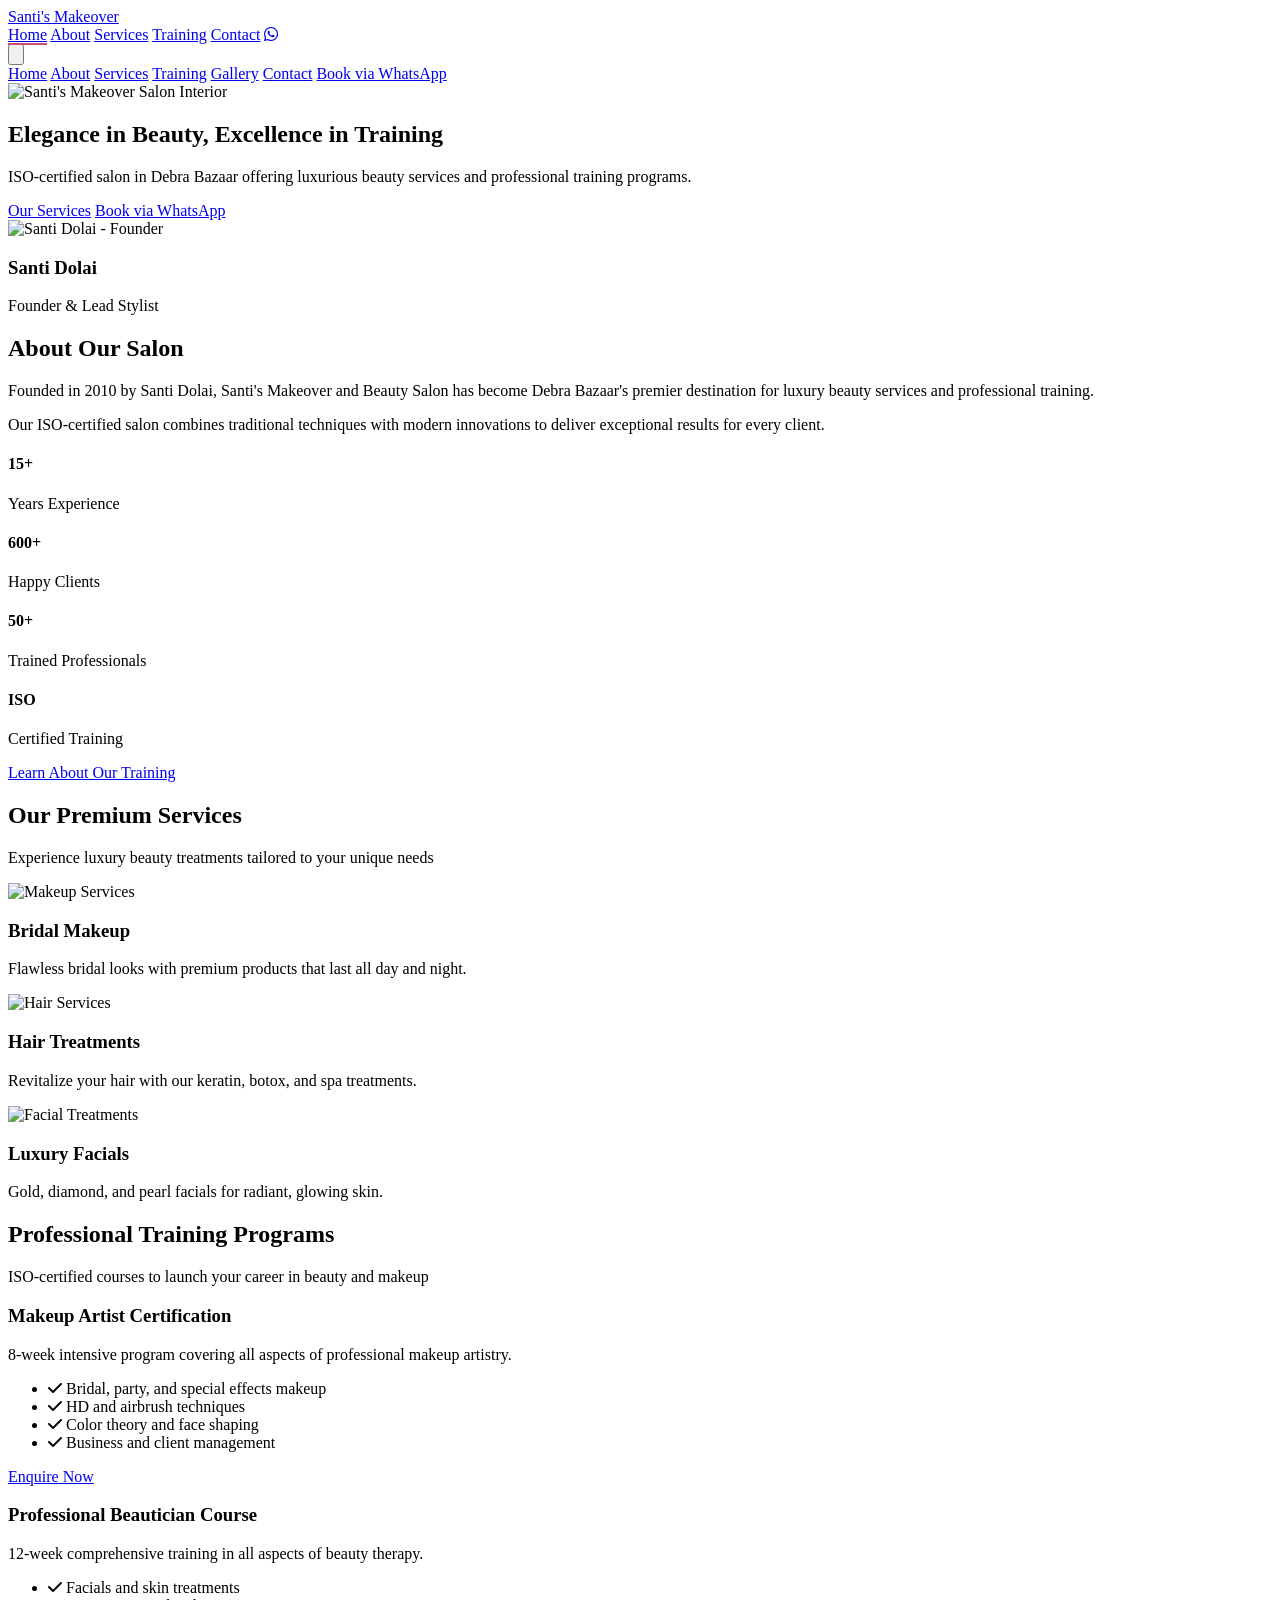
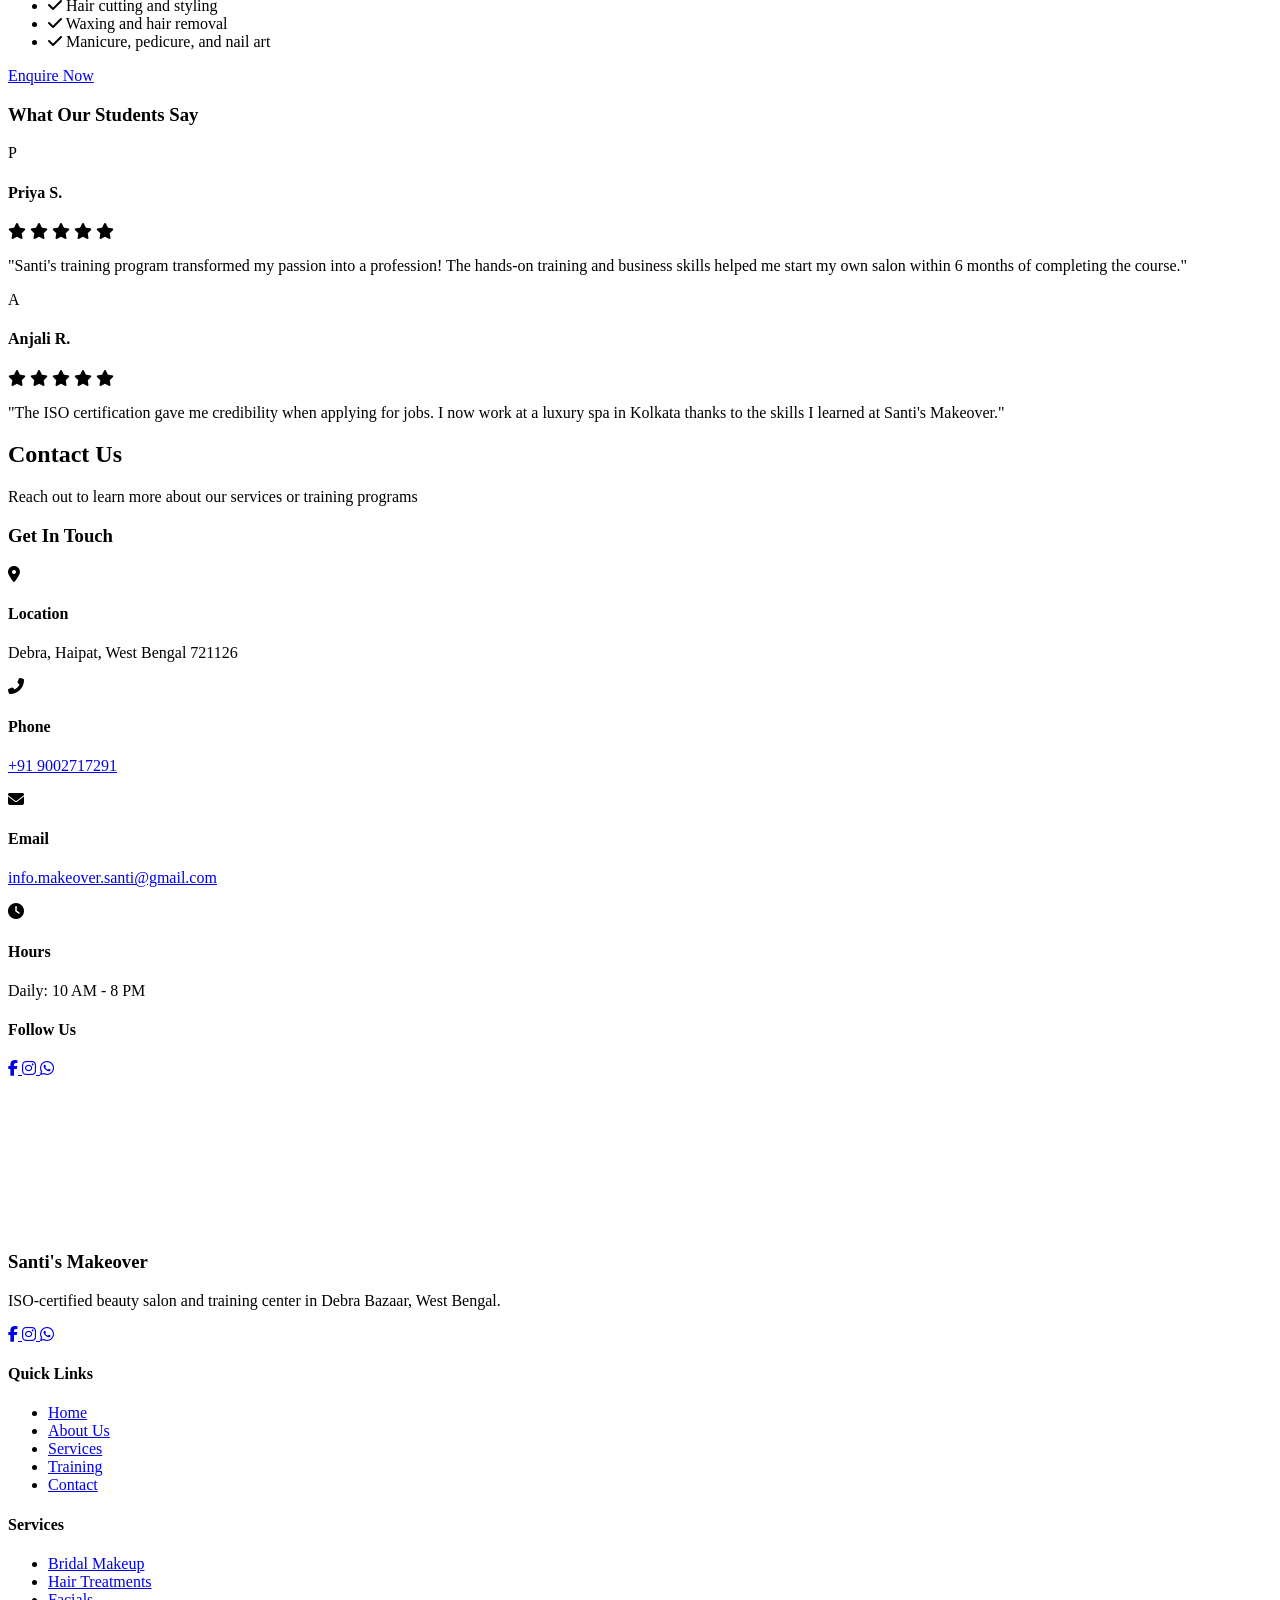
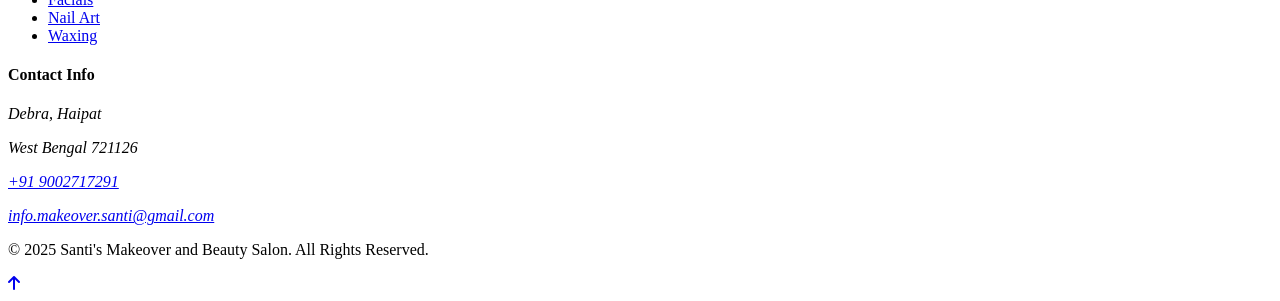
==== index.html @ e6347acd "Update index.html" ====
<!DOCTYPE html>
<html lang="en">

<head>
    <meta charset="UTF-8">
    <meta name="viewport" content="width=device-width, initial-scale=1.0">
    <meta name="description"
        content="Premium ISO-certified beauty salon in Debra Bazaar offering luxury services and professional makeup/beautician training.">
    <meta name="keywords" content="beauty salon Debra Bazaar, professional makeup training West Bengal, ISO certified beauty courses, bridal makeup artist Debra, luxury facial treatments, beautician training near me, hair spa Debra Bazaar">
    <title>Santi's Makeover and Beauty Salon | Debra Bazaar</title>

    <!-- Preload critical resources -->
    <link rel="preload" href="https://cdn.tailwindcss.com" as="script">
    <link rel="preload"
        href="https://fonts.googleapis.com/css2?family=Playfair+Display:wght@400;700&family=Poppins:wght@300;400;600&display=swap"
        as="style">
    <link rel="icon" type="image/x-icon" href="favicon.ico">
    <!-- Tailwind CSS -->
    <script src="https://cdn.tailwindcss.com"></script>
    <script>
        tailwind.config = {
            theme: {
                extend: {
                    colors: {
                        primary: '#D14D72',
                        secondary: '#FFABAB',
                        accent: '#FCC8D1',
                        dark: '#2B2730',
                        light: '#FEF2F4',
                    },
                    fontFamily: {
                        heading: ['Playfair Display', 'serif'],
                        body: ['Poppins', 'sans-serif'],
                    },
                    animation: {
                        'fade-in': 'fadeIn 0.8s ease-in',
                        'slide-up': 'slideUp 0.6s ease-out',
                    },
                    keyframes: {
                        fadeIn: {
                            '0%': { opacity: '0' },
                            '100%': { opacity: '1' },
                        },
                        slideUp: {
                            '0%': { transform: 'translateY(20px)', opacity: '0' },
                            '100%': { transform: 'translateY(0)', opacity: '1' },
                        }
                    }
                }
            }
        }
    </script>

    <!-- Font Awesome -->
    <link rel="stylesheet" href="https://cdnjs.cloudflare.com/ajax/libs/font-awesome/6.4.0/css/all.min.css">

    <!-- Google Fonts -->
    <link
        href="https://fonts.googleapis.com/css2?family=Playfair+Display:wght@400;700&family=Poppins:wght@300;400;600&display=swap"
        rel="stylesheet">

    <style>
        /* Custom styles */
        .nav-link {
            position: relative;
        }

        .nav-link::after {
            content: '';
            position: absolute;
            width: 0;
            height: 2px;
            bottom: -2px;
            left: 0;
            background-color: #D14D72;
            transition: width 0.3s ease;
        }

        .nav-link:hover::after,
        .nav-link.active::after {
            width: 100%;
        }

        .service-card:hover {
            transform: translateY(-8px);
            box-shadow: 0 10px 25px -5px rgba(0, 0, 0, 0.1);
        }

        .hero-overlay {
            background: linear-gradient(to right, rgba(0, 0, 0, 0.7), rgba(0, 0, 0, 0.3));
        }

        .section-divider {
            height: 80px;
            background: linear-gradient(to bottom right, #FEF2F4 49.9%, transparent 50%);
        }

        @media (max-width: 768px) {
            .mobile-menu {
                max-height: 0;
                overflow: hidden;
                transition: max-height 0.5s ease-out;
            }

            .mobile-menu.open {
                max-height: 500px;
            }
        }
    </style>
</head>

<body class="font-body text-dark bg-light">
    <!-- Header/Navigation -->
    <header class="fixed w-full z-50 bg-white shadow-md">
        <div class="container mx-auto px-4 py-3">
            <div class="flex justify-between items-center">
                <a href="#" class="text-2xl md:text-3xl font-heading font-bold text-primary">Santi's Makeover</a>

                <!-- Desktop Navigation -->
                <nav class="hidden md:flex items-center space-x-8">
                    <a href="#home"
                        class="nav-link text-dark hover:text-primary transition-colors duration-300 active">Home</a>
                    <a href="#about"
                        class="nav-link text-dark hover:text-primary transition-colors duration-300">About</a>
                    <a href="#services"
                        class="nav-link text-dark hover:text-primary transition-colors duration-300">Services</a>
                    <a href="#training"
                        class="nav-link text-dark hover:text-primary transition-colors duration-300">Training</a>
                    <a href="#contact"
                        class="nav-link text-dark hover:text-primary transition-colors duration-300">Contact</a>
                    <a href="https://wa.me/919002717291"
                        class="text-primary hover:text-secondary transition-colors duration-300">
                        <i class="fab fa-whatsapp text-xl"></i>
                    </a>
                </nav>

                <!-- Mobile Menu Button -->
                <button id="menu-toggle" class="md:hidden focus:outline-none">
                    <svg class="w-6 h-6 text-primary" fill="none" stroke="currentColor" viewBox="0 0 24 24">
                        <path stroke-linecap="round" stroke-linejoin="round" stroke-width="2"
                            d="M4 6h16M4 12h16M4 18h16"></path>
                    </svg>
                </button>
            </div>

            <!-- Mobile Navigation -->
            <div id="mobile-menu" class="mobile-menu md:hidden">
                <div class="pt-4 pb-2 space-y-3">
                    <a href="#home"
                        class="block py-2 text-dark hover:text-primary transition-colors duration-300">Home</a>
                    <a href="#about"
                        class="block py-2 text-dark hover:text-primary transition-colors duration-300">About</a>
                    <a href="#services"
                        class="block py-2 text-dark hover:text-primary transition-colors duration-300">Services</a>
                    <a href="#training"
                        class="block py-2 text-dark hover:text-primary transition-colors duration-300">Training</a>
                    <a href="#gallery"
                        class="block py-2 text-dark hover:text-primary transition-colors duration-300">Gallery</a>
                    <a href="#contact"
                        class="block py-2 text-dark hover:text-primary transition-colors duration-300">Contact</a>
                    <a href="https://wa.me/919002717291"
                        class="block py-2 text-dark hover:text-primary transition-colors duration-300">Book via
                        WhatsApp</a>
                </div>
            </div>
        </div>
    </header>

    <!-- Hero Section -->
    <section id="home" class="relative h-[90vh] max-h-[800px] flex items-center justify-center overflow-hidden">
        <div class="absolute inset-0 hero-overlay z-10"></div>
        <img src="banner1.webp" alt="Santi's Makeover Salon Interior"
            class="absolute inset-0 w-full h-full object-cover object-center" loading="eager">

        <div class="container mx-auto px-6 relative z-20 text-center animate-fade-in">
            <h1 class="text-4xl md:text-5xl lg:text-6xl font-heading font-bold text-white mb-6">Elegance in Beauty,
                Excellence in Training</h1>
            <p class="text-xl md:text-2xl text-white mb-8 max-w-3xl mx-auto">ISO-certified salon in Debra Bazaar
                offering luxurious beauty services and professional training programs.</p>
            <div class="flex flex-wrap justify-center gap-4">
                <a href="#services"
                    class="bg-primary hover:bg-opacity-90 text-white px-8 py-3 rounded-full font-medium transition-all duration-300 transform hover:scale-105">Our
                    Services</a>
                <a href="https://wa.me/+919002717291?text=Hello! I'd like to book an appointment at Santi's Makeover."
                    class="bg-white hover:bg-gray-100 text-primary px-8 py-3 rounded-full font-medium transition-all duration-300 transform hover:scale-105">Book
                    via WhatsApp</a>
            </div>
        </div>
    </section>

    <!-- About Section -->
    <section id="about" class="py-20 bg-white">
        <div class="container mx-auto px-4">
            <div class="flex flex-col lg:flex-row items-center gap-12">
                <div class="lg:w-1/2 animate-slide-up">
                    <div class="relative rounded-xl overflow-hidden shadow-lg">
                        <img src="https://images.unsplash.com/photo-1595476108010-b4d1f102b1b1?ixlib=rb-4.0.3&ixid=M3wxMjA3fDB8MHxwaG90by1wYWdlfHx8fGVufDB8fHx8fA%3D%3D&auto=format&fit=crop&w=1680&q=80"
                            alt="Santi Dolai - Founder" class="w-full h-auto object-cover" loading="lazy">
                        <div class="absolute bottom-0 left-0 right-0 bg-gradient-to-t from-black to-transparent p-6">
                            <h3 class="text-white font-heading text-xl">Santi Dolai</h3>
                            <p class="text-accent">Founder & Lead Stylist</p>
                        </div>
                    </div>
                </div>

                <div class="lg:w-1/2 animate-slide-up">
                    <h2 class="text-3xl md:text-4xl font-heading text-primary mb-6">About Our Salon</h2>
                    <p class="mb-4 text-lg">Founded in 2010 by Santi Dolai, Santi's Makeover and Beauty Salon has become
                        Debra Bazaar's premier destination for luxury beauty services and professional training.</p>
                    <p class="mb-6 text-lg">Our ISO-certified salon combines traditional techniques with modern
                        innovations to deliver exceptional results for every client.</p>

                    <div class="grid grid-cols-2 gap-4 mb-8">
                        <div class="bg-light p-4 rounded-lg border border-accent">
                            <h4 class="font-heading text-primary mb-2">15+</h4>
                            <p class="text-sm">Years Experience</p>
                        </div>
                        <div class="bg-light p-4 rounded-lg border border-accent">
                            <h4 class="font-heading text-primary mb-2">600+</h4>
                            <p class="text-sm">Happy Clients</p>
                        </div>
                        <div class="bg-light p-4 rounded-lg border border-accent">
                            <h4 class="font-heading text-primary mb-2">50+</h4>
                            <p class="text-sm">Trained Professionals</p>
                        </div>
                        <div class="bg-light p-4 rounded-lg border border-accent">
                            <h4 class="font-heading text-primary mb-2">ISO</h4>
                            <p class="text-sm">Certified Training</p>
                        </div>
                    </div>

                    <a href="#training"
                        class="inline-block bg-primary hover:bg-opacity-90 text-white px-6 py-2 rounded-full font-medium transition-all duration-300">Learn
                        About Our Training</a>
                </div>
            </div>
        </div>
    </section>

    <!-- Services Section -->
    <section id="services" class="py-20 bg-light">
        <div class="container mx-auto px-4">
            <div class="text-center mb-16">
                <h2 class="text-3xl md:text-4xl font-heading text-primary mb-4">Our Premium Services</h2>
                <p class="max-w-2xl mx-auto text-dark">Experience luxury beauty treatments tailored to your unique needs
                </p>
            </div>

            <div class="grid grid-cols-1 md:grid-cols-2 lg:grid-cols-3 gap-8">
                <!-- Service Card 1 -->
                <div class="service-card bg-white rounded-xl shadow-md overflow-hidden transition-all duration-300">
                    <div class="h-48 overflow-hidden">
                        <img src="https://png.pngtree.com/background/20250108/original/pngtree-traditional-indian-pakistani-bridal-with-heavy-makeup-and-jewelry-picture-image_15493847.jpg"
                            alt="Makeup Services"
                            class="w-full h-full object-cover transition-transform duration-500 hover:scale-110"
                            loading="lazy">
                    </div>
                    <div class="p-6">
                        <h3 class="text-xl font-heading text-primary mb-3">Bridal Makeup</h3>
                        <p class="mb-4 text-dark">Flawless bridal looks with premium products that last all day and
                            night.</p>
                    </div>
                </div>

                <!-- Service Card 2 -->
                <div class="service-card bg-white rounded-xl shadow-md overflow-hidden transition-all duration-300">
                    <div class="h-48 overflow-hidden">
                        <img src="https://images.unsplash.com/photo-1634449571010-02389ed0f9b0?q=80&w=1470&auto=format&fit=crop&ixlib=rb-4.1.0&ixid=M3wxMjA3fDB8MHxwaG90by1wYWdlfHx8fGVufDB8fHx8fA%3D%3D"
                            alt="Hair Services"
                            class="w-full h-full object-cover transition-transform duration-500 hover:scale-110"
                            loading="lazy">
                    </div>
                    <div class="p-6">
                        <h3 class="text-xl font-heading text-primary mb-3">Hair Treatments</h3>
                        <p class="mb-4 text-dark">Revitalize your hair with our keratin, botox, and spa treatments.</p>
                    </div>
                </div>

                <!-- Service Card 3 -->
                <div class="service-card bg-white rounded-xl shadow-md overflow-hidden transition-all duration-300">
                    <div class="h-48 overflow-hidden">
                        <img src="https://images.unsplash.com/photo-1616394584738-fc6e612e71b9?q=80&w=1470&auto=format&fit=crop&ixlib=rb-4.1.0&ixid=M3wxMjA3fDB8MHxwaG90by1wYWdlfHx8fGVufDB8fHx8fA%3D%3D"
                            alt="Facial Treatments"
                            class="w-full h-full object-cover transition-transform duration-500 hover:scale-110"
                            loading="lazy">
                    </div>
                    <div class="p-6">
                        <h3 class="text-xl font-heading text-primary mb-3">Luxury Facials</h3>
                        <p class="mb-4 text-dark">Gold, diamond, and pearl facials for radiant, glowing skin.</p>
                    </div>
                </div>
            </div>
        </div>
    </section>

    <!-- Training Programs Section -->
    <section id="training" class="py-20 bg-white">
        <div class="container mx-auto px-4">
            <div class="text-center mb-16">
                <h2 class="text-3xl md:text-4xl font-heading text-primary mb-4">Professional Training Programs</h2>
                <p class="max-w-2xl mx-auto text-dark">ISO-certified courses to launch your career in beauty and makeup
                </p>
            </div>

            <div class="grid grid-cols-1 lg:grid-cols-2 gap-8 mb-16">
                <!-- Training Program 1 -->
                <div class="bg-light rounded-xl p-8 shadow-md border-l-4 border-primary">
                    <h3 class="text-2xl font-heading text-primary mb-4">Makeup Artist Certification</h3>
                    <p class="mb-4">8-week intensive program covering all aspects of professional makeup artistry.</p>
                    <ul class="mb-6 space-y-2">
                        <li class="flex items-start">
                            <i class="fas fa-check text-secondary mr-2 mt-1"></i>
                            <span>Bridal, party, and special effects makeup</span>
                        </li>
                        <li class="flex items-start">
                            <i class="fas fa-check text-secondary mr-2 mt-1"></i>
                            <span>HD and airbrush techniques</span>
                        </li>
                        <li class="flex items-start">
                            <i class="fas fa-check text-secondary mr-2 mt-1"></i>
                            <span>Color theory and face shaping</span>
                        </li>
                        <li class="flex items-start">
                            <i class="fas fa-check text-secondary mr-2 mt-1"></i>
                            <span>Business and client management</span>
                        </li>
                    </ul>
                    <div class="flex flex-wrap justify-between items-center">
                        <span class="font-medium text-lg text-primary"></span>
                        <a href="https://wa.me/+919002717291?text=Hello! I'm interested in the Makeup Artist Certification."
                            class="bg-primary hover:bg-opacity-90 text-white px-6 py-2 rounded-full font-medium transition-all duration-300">Enquire
                            Now</a>
                    </div>
                </div>

                <!-- Training Program 2 -->
                <div class="bg-light rounded-xl p-8 shadow-md border-l-4 border-primary">
                    <h3 class="text-2xl font-heading text-primary mb-4">Professional Beautician Course</h3>
                    <p class="mb-4">12-week comprehensive training in all aspects of beauty therapy.</p>
                    <ul class="mb-6 space-y-2">
                        <li class="flex items-start">
                            <i class="fas fa-check text-secondary mr-2 mt-1"></i>
                            <span>Facials and skin treatments</span>
                        </li>
                        <li class="flex items-start">
                            <i class="fas fa-check text-secondary mr-2 mt-1"></i>
                            <span>Hair cutting and styling</span>
                        </li>
                        <li class="flex items-start">
                            <i class="fas fa-check text-secondary mr-2 mt-1"></i>
                            <span>Waxing and hair removal</span>
                        </li>
                        <li class="flex items-start">
                            <i class="fas fa-check text-secondary mr-2 mt-1"></i>
                            <span>Manicure, pedicure, and nail art</span>
                        </li>
                    </ul>
                    <div class="flex flex-wrap justify-between items-center">
                        <span class="font-medium text-lg text-primary"></span>
                        <a href="https://wa.me/+919002717291?text=Hello! I'm interested in the Professional Beautician Course."
                            class="bg-primary hover:bg-opacity-90 text-white px-6 py-2 rounded-full font-medium transition-all duration-300">Enquire
                            Now</a>
                    </div>
                </div>
            </div>

            <!-- Testimonials -->
            <div class="bg-primary bg-opacity-10 rounded-xl p-8">
                <h3 class="text-2xl font-heading text-primary text-center mb-8">What Our Students Say</h3>
                <div class="grid grid-cols-1 md:grid-cols-2 gap-8">
                    <div class="bg-white p-6 rounded-lg shadow-md">
                        <div class="flex items-center mb-4">
                            <div
                                class="w-12 h-12 rounded-full bg-secondary flex items-center justify-center text-primary font-bold mr-4">
                                P</div>
                            <div>
                                <h4 class="font-heading">Priya S.</h4>
                                <div class="flex text-secondary">
                                    <i class="fas fa-star"></i>
                                    <i class="fas fa-star"></i>
                                    <i class="fas fa-star"></i>
                                    <i class="fas fa-star"></i>
                                    <i class="fas fa-star"></i>
                                </div>
                            </div>
                        </div>
                        <p>"Santi's training program transformed my passion into a profession! The hands-on training and
                            business skills helped me start my own salon within 6 months of completing the course."</p>
                    </div>

                    <div class="bg-white p-6 rounded-lg shadow-md">
                        <div class="flex items-center mb-4">
                            <div
                                class="w-12 h-12 rounded-full bg-secondary flex items-center justify-center text-primary font-bold mr-4">
                                A</div>
                            <div>
                                <h4 class="font-heading">Anjali R.</h4>
                                <div class="flex text-secondary">
                                    <i class="fas fa-star"></i>
                                    <i class="fas fa-star"></i>
                                    <i class="fas fa-star"></i>
                                    <i class="fas fa-star"></i>
                                    <i class="fas fa-star"></i>
                                </div>
                            </div>
                        </div>
                        <p>"The ISO certification gave me credibility when applying for jobs. I now work at a luxury spa
                            in Kolkata thanks to the skills I learned at Santi's Makeover."</p>
                    </div>
                </div>
            </div>
        </div>
    </section>

    <!-- Contact Section -->
    <section id="contact" class="py-20 bg-white">
        <div class="container mx-auto px-4">
            <div class="text-center mb-12">
                <h2 class="text-3xl md:text-4xl font-heading text-primary mb-4">Contact Us</h2>
                <p class="max-w-xl mx-auto text-dark text-lg">Reach out to learn more about our services or training
                    programs</p>
            </div>

            <div class="max-w-2xl mx-auto bg-light rounded-xl shadow-md p-8">
                <div class="flex flex-col items-center space-y-8">
                    <!-- Contact Information -->
                    <div class="w-full">
                        <h3 class="text-2xl font-heading text-primary mb-6 text-center">Get In Touch</h3>
                        <div class="space-y-6">
                            <div class="flex items-center justify-start">
                                <div class="bg-primary bg-opacity-10 p-3 rounded-full mr-4">
                                    <i class="fas fa-map-marker-alt text-primary"></i>
                                </div>
                                <div>
                                    <h4 class="font-medium text-dark mb-1">Location</h4>
                                    <p class="text-dark">Debra, Haipat, West Bengal 721126</p>
                                </div>
                            </div>

                            <div class="flex items-center justify-start">
                                <div class="bg-primary bg-opacity-10 p-3 rounded-full mr-4">
                                    <i class="fas fa-phone-alt text-primary"></i>
                                </div>
                                <div>
                                    <h4 class="font-medium text-dark mb-1">Phone</h4>
                                    <p class="text-dark">
                                        <a href="tel:+919002717291"
                                            class="hover:text-primary transition-colors duration-300">+91 9002717291</a>
                                    </p>
                                </div>
                            </div>

                            <div class="flex items-center justify-start">
                                <div class="bg-primary bg-opacity-10 p-3 rounded-full mr-4">
                                    <i class="fas fa-envelope text-primary"></i>
                                </div>
                                <div>
                                    <h4 class="font-medium text-dark mb-1">Email</h4>
                                    <p class="text-dark">
                                        <a href="mailto:info.makeover.santi@gmail.com"
                                            class="hover:text-primary transition-colors duration-300">info.makeover.santi@gmail.com</a>
                                    </p>
                                </div>
                            </div>

                            <div class="flex items-center justify-start">
                                <div class="bg-primary bg-opacity-10 p-3 rounded-full mr-4">
                                    <i class="fas fa-clock text-primary"></i>
                                </div>
                                <div>
                                    <h4 class="font-medium text-dark mb-1">Hours</h4>
                                    <p class="text-dark">Daily: 10 AM - 8 PM</p>
                                </div>
                            </div>
                        </div>
                    </div>

                    <!-- Social Media Links -->
                    <div class="w-full text-center">
                        <h4 class="font-heading text-primary mb-4">Follow Us</h4>
                        <div class="flex justify-center space-x-4">
                            <a href="#"
                                class="bg-primary bg-opacity-10 hover:bg-opacity-20 text-primary w-10 h-10 rounded-full flex items-center justify-center transition-all duration-300">
                                <i class="fab fa-facebook-f"></i>
                            </a>
                            <a href="#"
                                class="bg-primary bg-opacity-10 hover:bg-opacity-20 text-primary w-10 h-10 rounded-full flex items-center justify-center transition-all duration-300">
                                <i class="fab fa-instagram"></i>
                            </a>
                            <a href="https://wa.me/+919002717291?text=Hello! I'd like to book an appointment at Santi's Makeover."
                                class="bg-primary bg-opacity-10 hover:bg-opacity-20 text-primary w-10 h-10 rounded-full flex items-center justify-center transition-all duration-300">
                                <i class="fab fa-whatsapp"></i>
                            </a>
                        </div>
                    </div>
                </div>
            </div>
        </div>
    </section>

    <!-- Map Section -->
    <div class="h-96 w-full">
        <iframe
            src="https://www.google.com/maps/embed?pb=!1m18!1m12!1m3!1d3685.752731124223!2d87.55881481504237!3d22.395749185273!2m3!1f0!2f0!3f0!3m2!1i1024!2i768!4f13.1!3m3!1m2!1s0x3a02b38261a94f09%3A0x59098e2a535e5134!2sSanti%27s+Makeover+and+Beauty+Salon!5e0!3m2!1sen!2sin!4v1698765432100"
            width="100%" height="100%" style="border:0;" allowfullscreen="" loading="lazy"
            referrerpolicy="no-referrer-when-downgrade" title="Santi's Makeover and Beauty Salon Location"></iframe>
    </div>

    <!-- Footer -->
    <footer class="bg-dark text-white py-12">
        <div class="container mx-auto px-4">
            <div class="grid grid-cols-1 md:grid-cols-4 gap-8 mb-8">
                <div>
                    <h3 class="text-xl font-heading text-primary mb-4">Santi's Makeover</h3>
                    <p class="mb-4">ISO-certified beauty salon and training center in Debra Bazaar, West Bengal.</p>
                    <div class="flex space-x-4">
                        <a href="#" class="text-white hover:text-secondary transition-colors duration-300">
                            <i class="fab fa-facebook-f"></i>
                        </a>
                        <a href="#" class="text-white hover:text-secondary transition-colors duration-300">
                            <i class="fab fa-instagram"></i>
                        </a>
                        <a href="https://wa.me/+919002717291?text=Hello! I'd like to book an appointment at Santi's Makeover."
                            class="text-white hover:text-secondary transition-colors duration-300">
                            <i class="fab fa-whatsapp"></i>
                        </a>
                    </div>
                </div>

                <div>
                    <h4 class="font-heading text-primary mb-4">Quick Links</h4>
                    <ul class="space-y-2">
                        <li><a href="#home" class="hover:text-secondary transition-colors duration-300">Home</a></li>
                        <li><a href="#about" class="hover:text-secondary transition-colors duration-300">About Us</a>
                        </li>
                        <li><a href="#services" class="hover:text-secondary transition-colors duration-300">Services</a>
                        </li>
                        <li><a href="#training" class="hover:text-secondary transition-colors duration-300">Training</a>
                        </li>
                        <li><a href="#contact" class="hover:text-secondary transition-colors duration-300">Contact</a>
                        </li>
                    </ul>
                </div>

                <div>
                    <h4 class="font-heading text-primary mb-4">Services</h4>
                    <ul class="space-y-2">
                        <li><a href="#" class="hover:text-secondary transition-colors duration-300">Bridal Makeup</a>
                        </li>
                        <li><a href="#" class="hover:text-secondary transition-colors duration-300">Hair Treatments</a>
                        </li>
                        <li><a href="#" class="hover:text-secondary transition-colors duration-300">Facials</a></li>
                        <li><a href="#" class="hover:text-secondary transition-colors duration-300">Nail Art</a></li>
                        <li><a href="#" class="hover:text-secondary transition-colors duration-300">Waxing</a></li>
                    </ul>
                </div>

                <div>
                    <h4 class="font-heading text-primary mb-4">Contact Info</h4>
                    <address class="not-italic">
                        <p class="mb-2">Debra, Haipat</p>
                        <p class="mb-2">West Bengal 721126</p>
                        <p class="mb-2">
                            <a href="tel:+919002717291" class="hover:text-secondary transition-colors duration-300">+91
                                9002717291</a>
                        </p>
                        <p>
                            <a href="mailto:info.makeover.santi@gmail.com"
                                class="hover:text-secondary transition-colors duration-300">info.makeover.santi@gmail.com</a>
                        </p>
                    </address>
                </div>
            </div>

            <div class="pt-8 border-t border-gray-700 text-center">
                <p>&copy; 2025 Santi's Makeover and Beauty Salon. All Rights Reserved.</p>
            </div>
        </div>
    </footer>

    <!-- Back to Top Button -->
    <a href="#home" id="back-to-top"
        class="fixed bottom-8 right-8 bg-primary text-white w-12 h-12 rounded-full flex items-center justify-center shadow-lg transition-all duration-300 opacity-0 invisible hover:bg-opacity-90">
        <i class="fas fa-arrow-up"></i>
    </a>

    <!-- Scripts -->
    <script>
        // Mobile Menu Toggle
        document.getElementById('menu-toggle').addEventListener('click', function () {
            document.getElementById('mobile-menu').classList.toggle('open');
        });

        // Back to Top Button
        window.addEventListener('scroll', function () {
            var backToTop = document.getElementById('back-to-top');
            if (window.pageYOffset > 300) {
                backToTop.classList.remove('opacity-0', 'invisible');
                backToTop.classList.add('opacity-100', 'visible');
            } else {
                backToTop.classList.remove('opacity-100', 'visible');
                backToTop.classList.add('opacity-0', 'invisible');
            }
        });

        // Smooth scrolling for anchor links
        document.querySelectorAll('a[href^="#"]').forEach(anchor => {
            anchor.addEventListener('click', function (e) {
                e.preventDefault();

                const targetId = this.getAttribute('href');
                if (targetId === '#') return;

                const targetElement = document.querySelector(targetId);
                if (targetElement) {
                    window.scrollTo({
                        top: targetElement.offsetTop - 80,
                        behavior: 'smooth'
                    });

                    // Close mobile menu if open
                    if (document.getElementById('mobile-menu').classList.contains('open')) {
                        document.getElementById('mobile-menu').classList.remove('open');
                    }
                }
            });
        });

        // Active nav link on scroll
        window.addEventListener('scroll', function () {
            const sections = document.querySelectorAll('section');
            const navLinks = document.querySelectorAll('nav a');

            let current = '';
            sections.forEach(section => {
                const sectionTop = section.offsetTop;
                const sectionHeight = section.clientHeight;
                if (pageYOffset >= sectionTop - 200) {
                    current = section.getAttribute('id');
                }
            });

            navLinks.forEach(link => {
                link.classList.remove('active');
                if (link.getAttribute('href') === `#${current}`) {
                    link.classList.add('active');
                }
            });
        });
    </script>
</body>

</html>
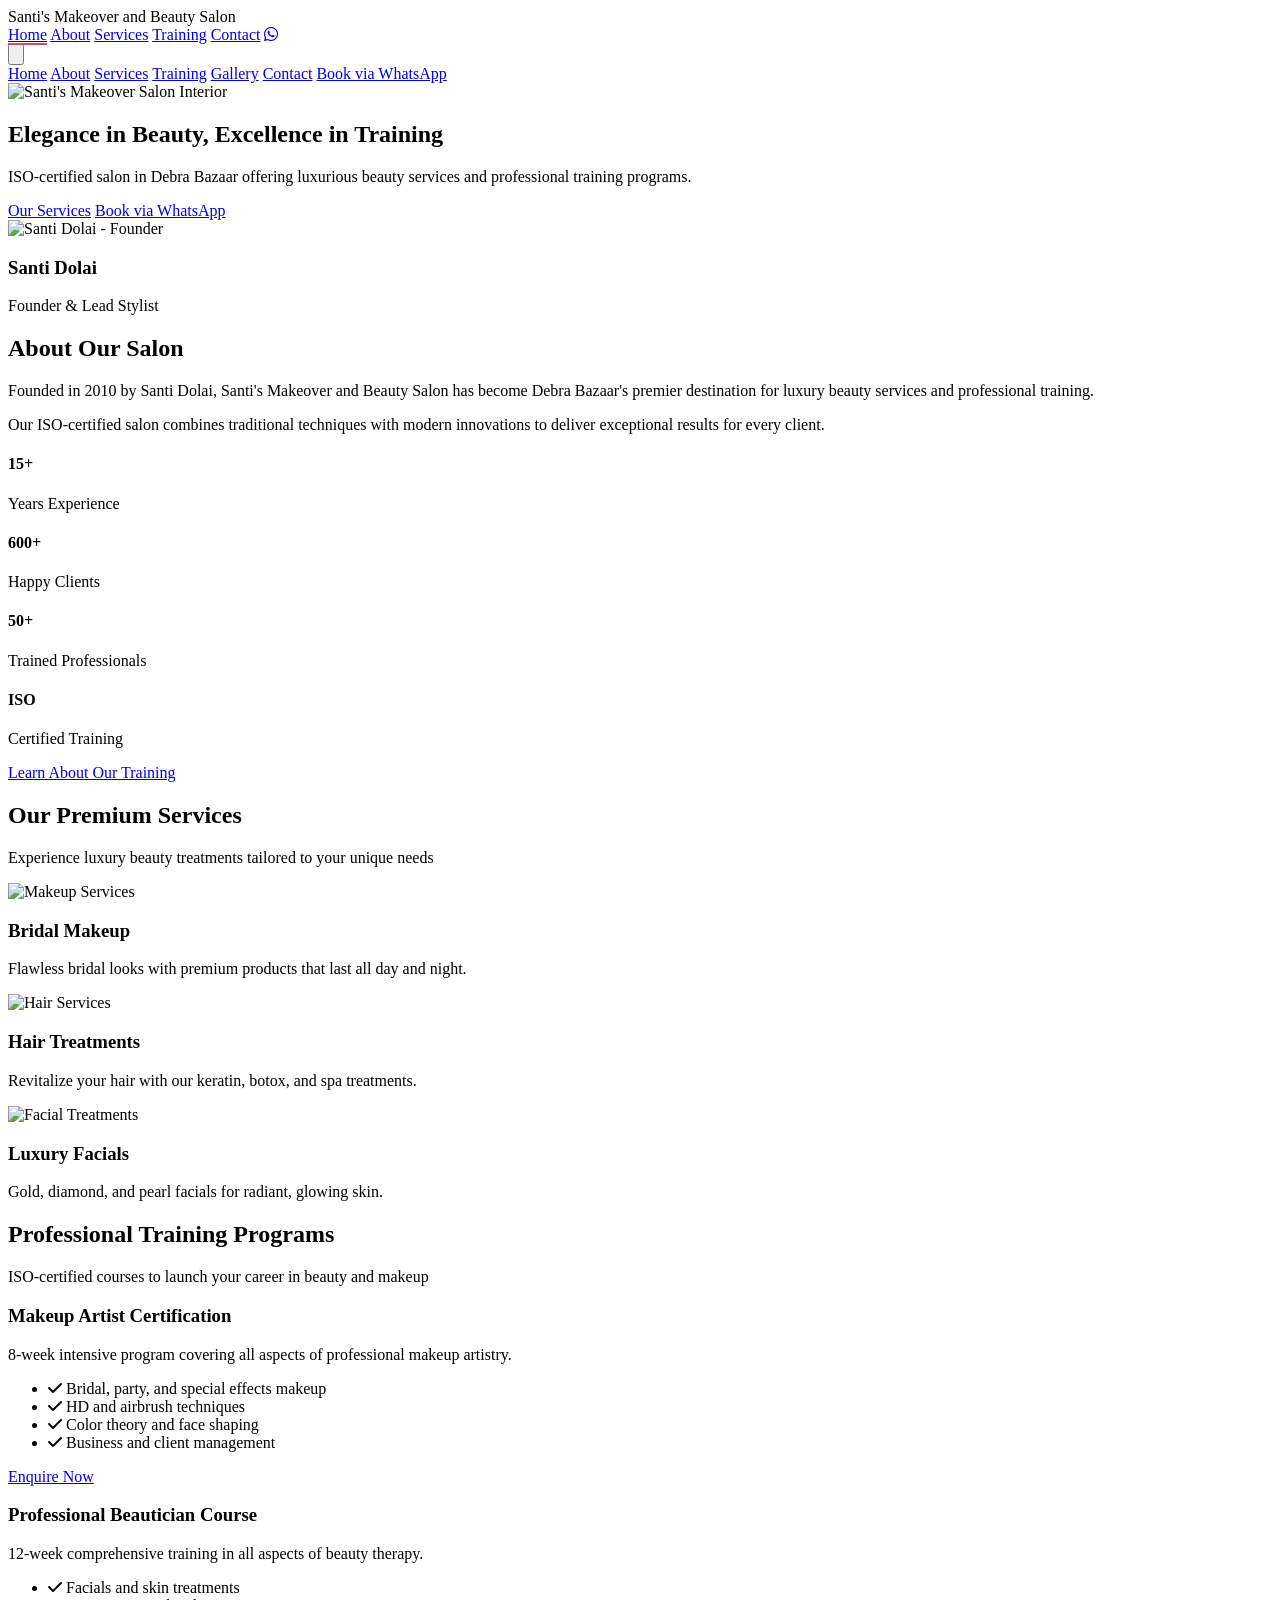
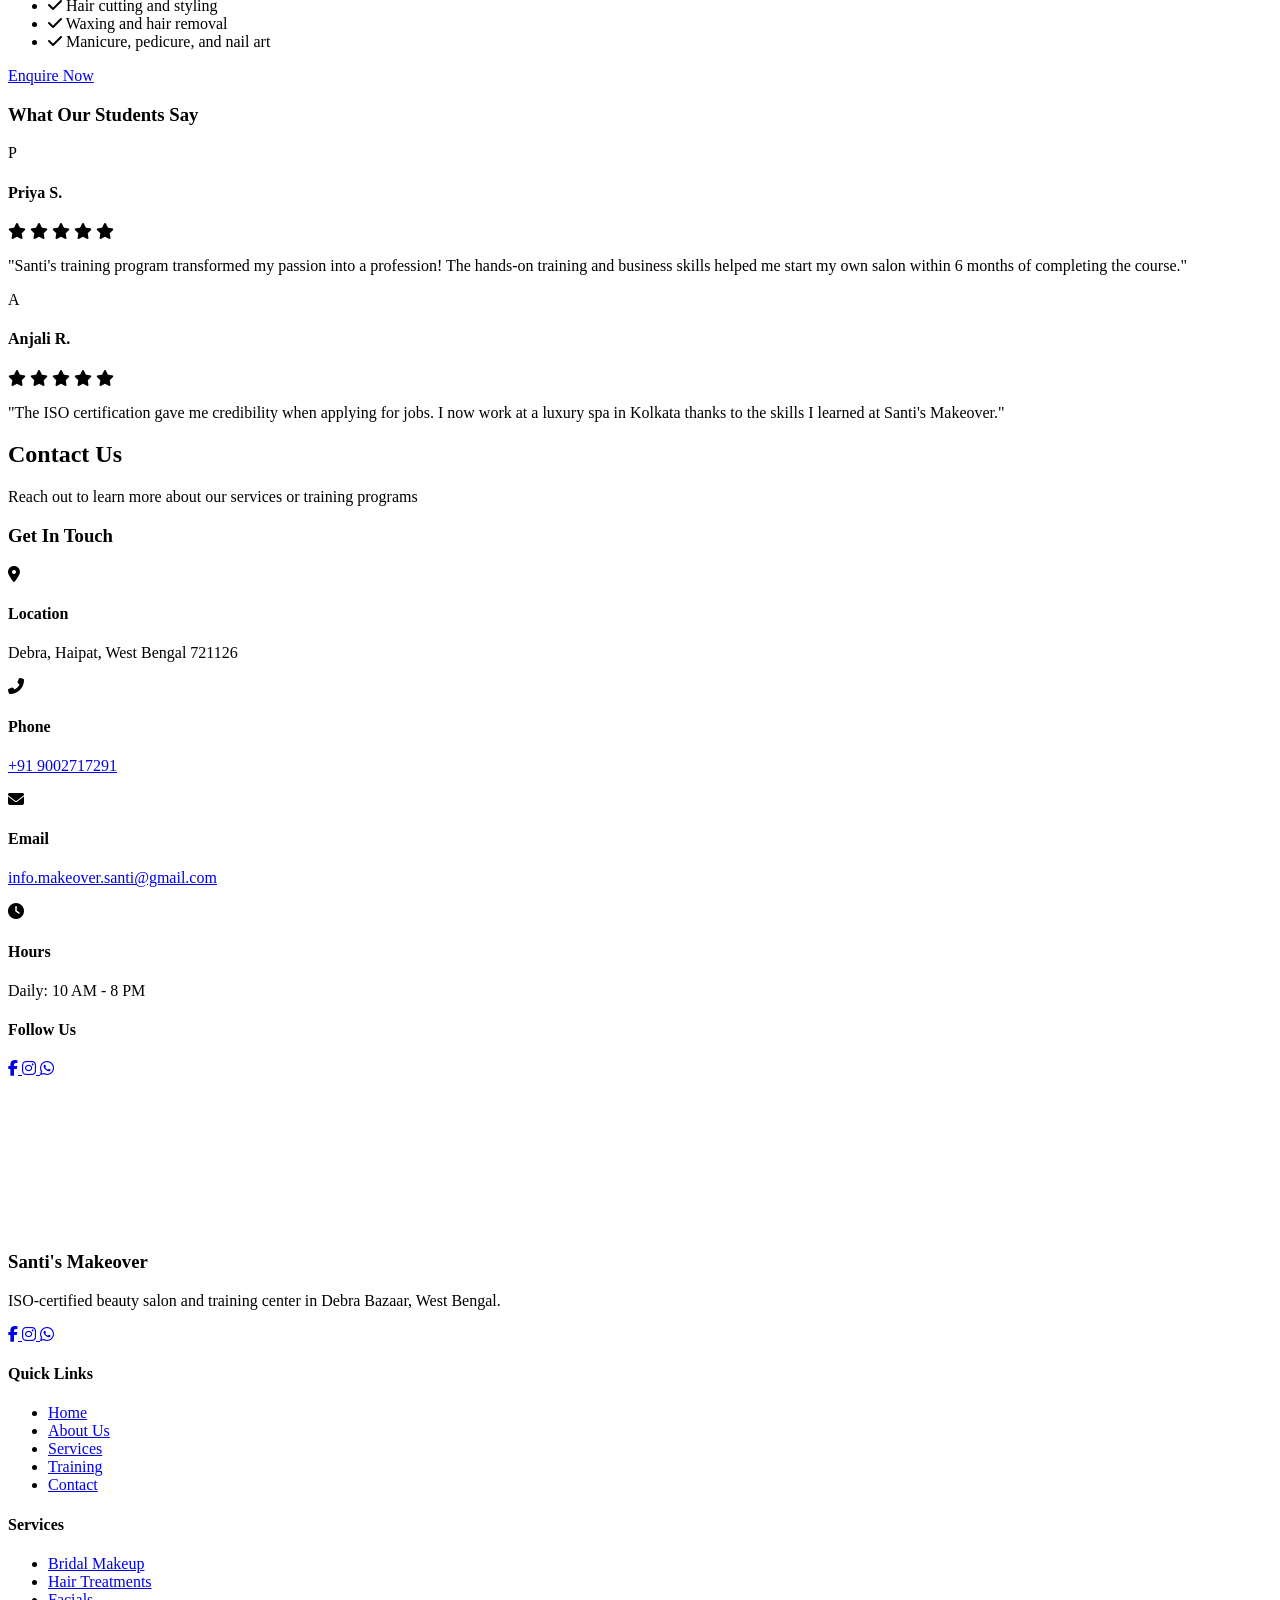
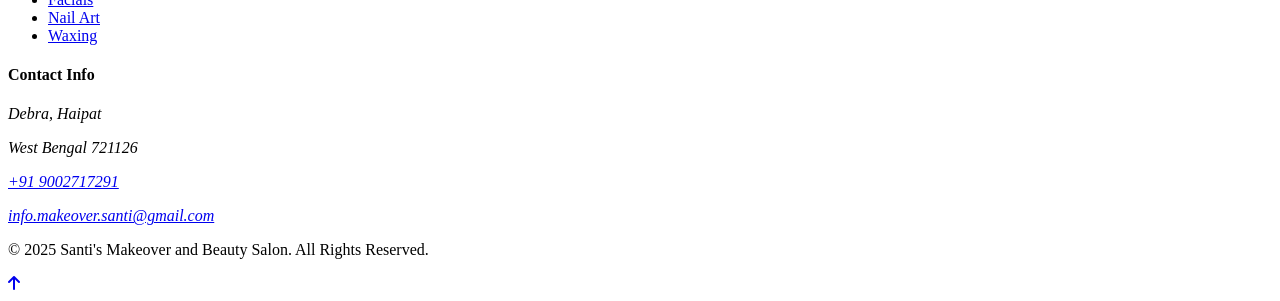
==== commit 485954cc: "Update index.html" ====
--- a/index.html
+++ b/index.html
@@ -14,7 +14,7 @@
     <link rel="preload"
         href="https://fonts.googleapis.com/css2?family=Playfair+Display:wght@400;700&family=Poppins:wght@300;400;600&display=swap"
         as="style">
-    <link rel="icon" type="image/x-icon" href="favicon.ico">
+    <link rel="icon" type="image/x-icon" href="favicon.png">
     <!-- Tailwind CSS -->
     <script src="https://cdn.tailwindcss.com"></script>
     <script>
@@ -114,7 +114,7 @@
     <header class="fixed w-full z-50 bg-white shadow-md">
         <div class="container mx-auto px-4 py-3">
             <div class="flex justify-between items-center">
-                <a href="#" class="text-2xl md:text-3xl font-heading font-bold text-primary">Santi's Makeover</a>
+                <a class="text-2xl md:text-3xl font-heading font-bold text-primary">Santi's Makeover and Beauty Salon</a>
 
                 <!-- Desktop Navigation -->
                 <nav class="hidden md:flex items-center space-x-8">
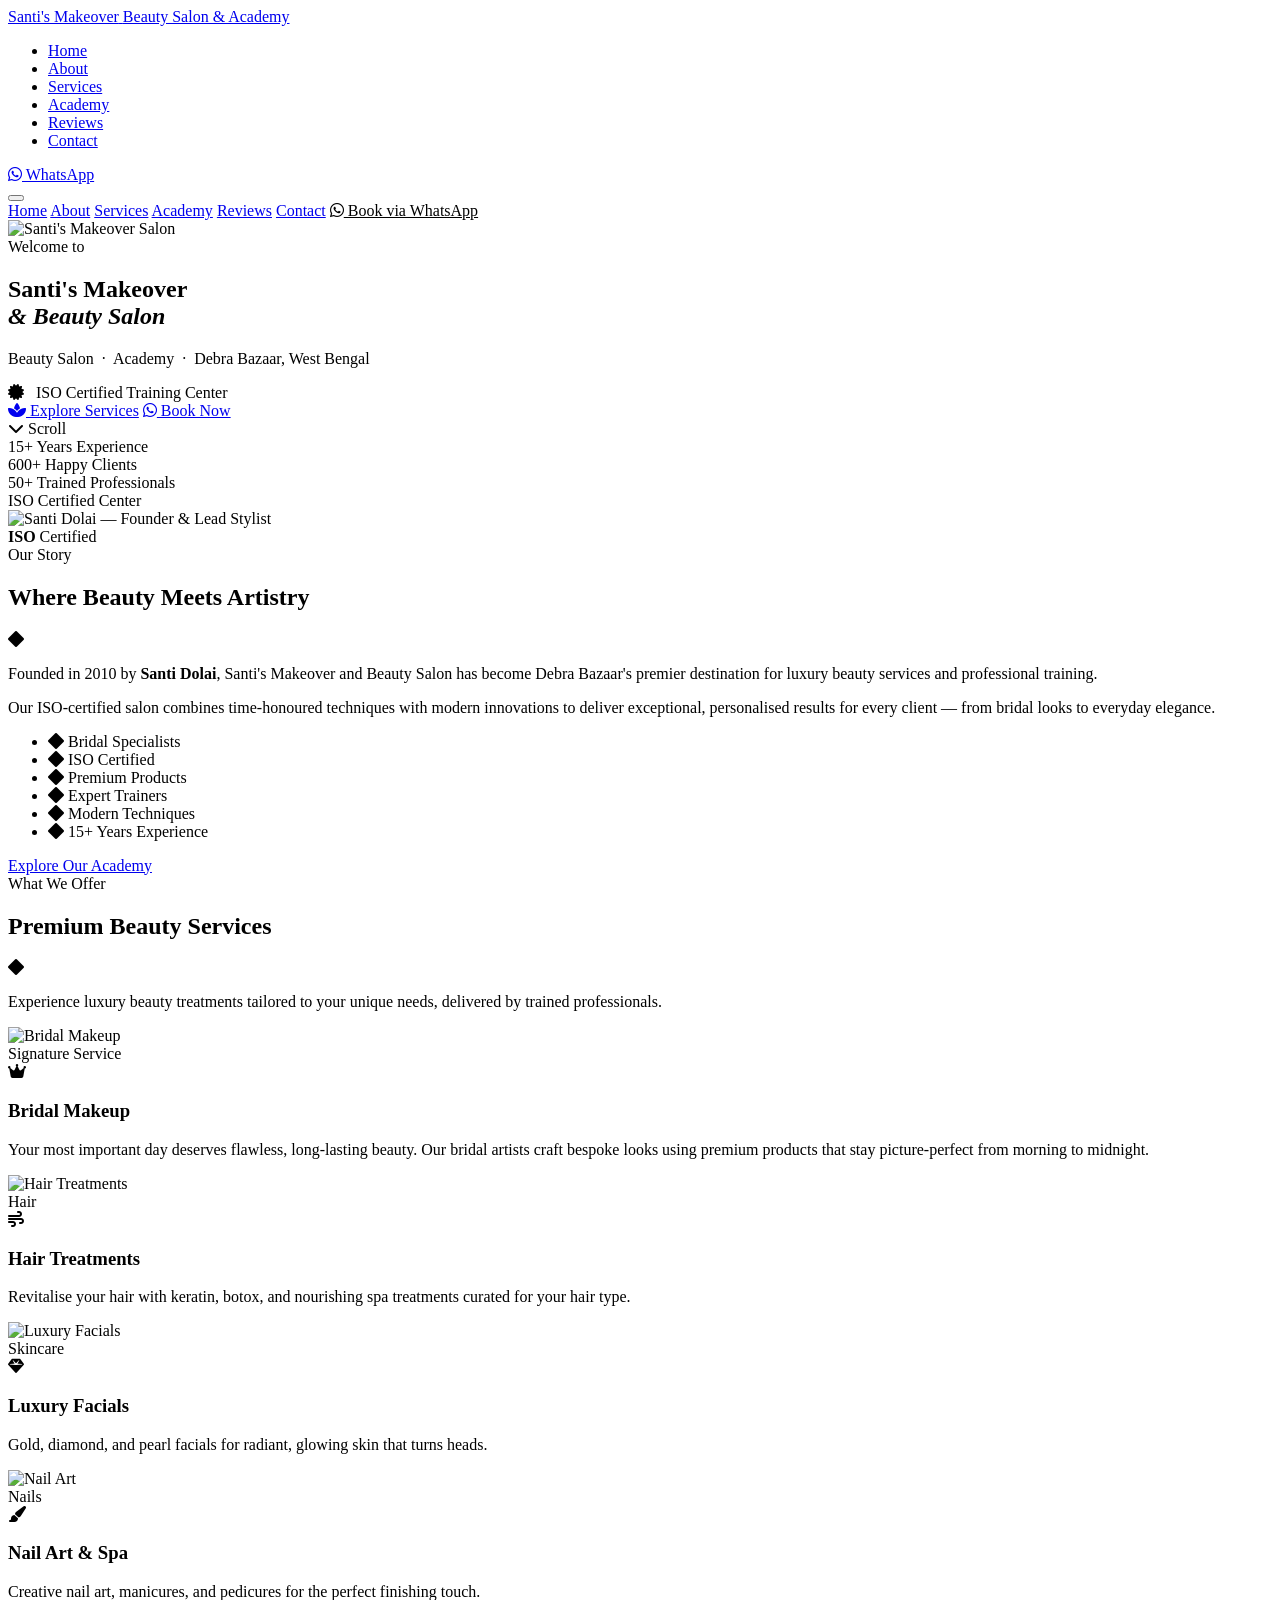
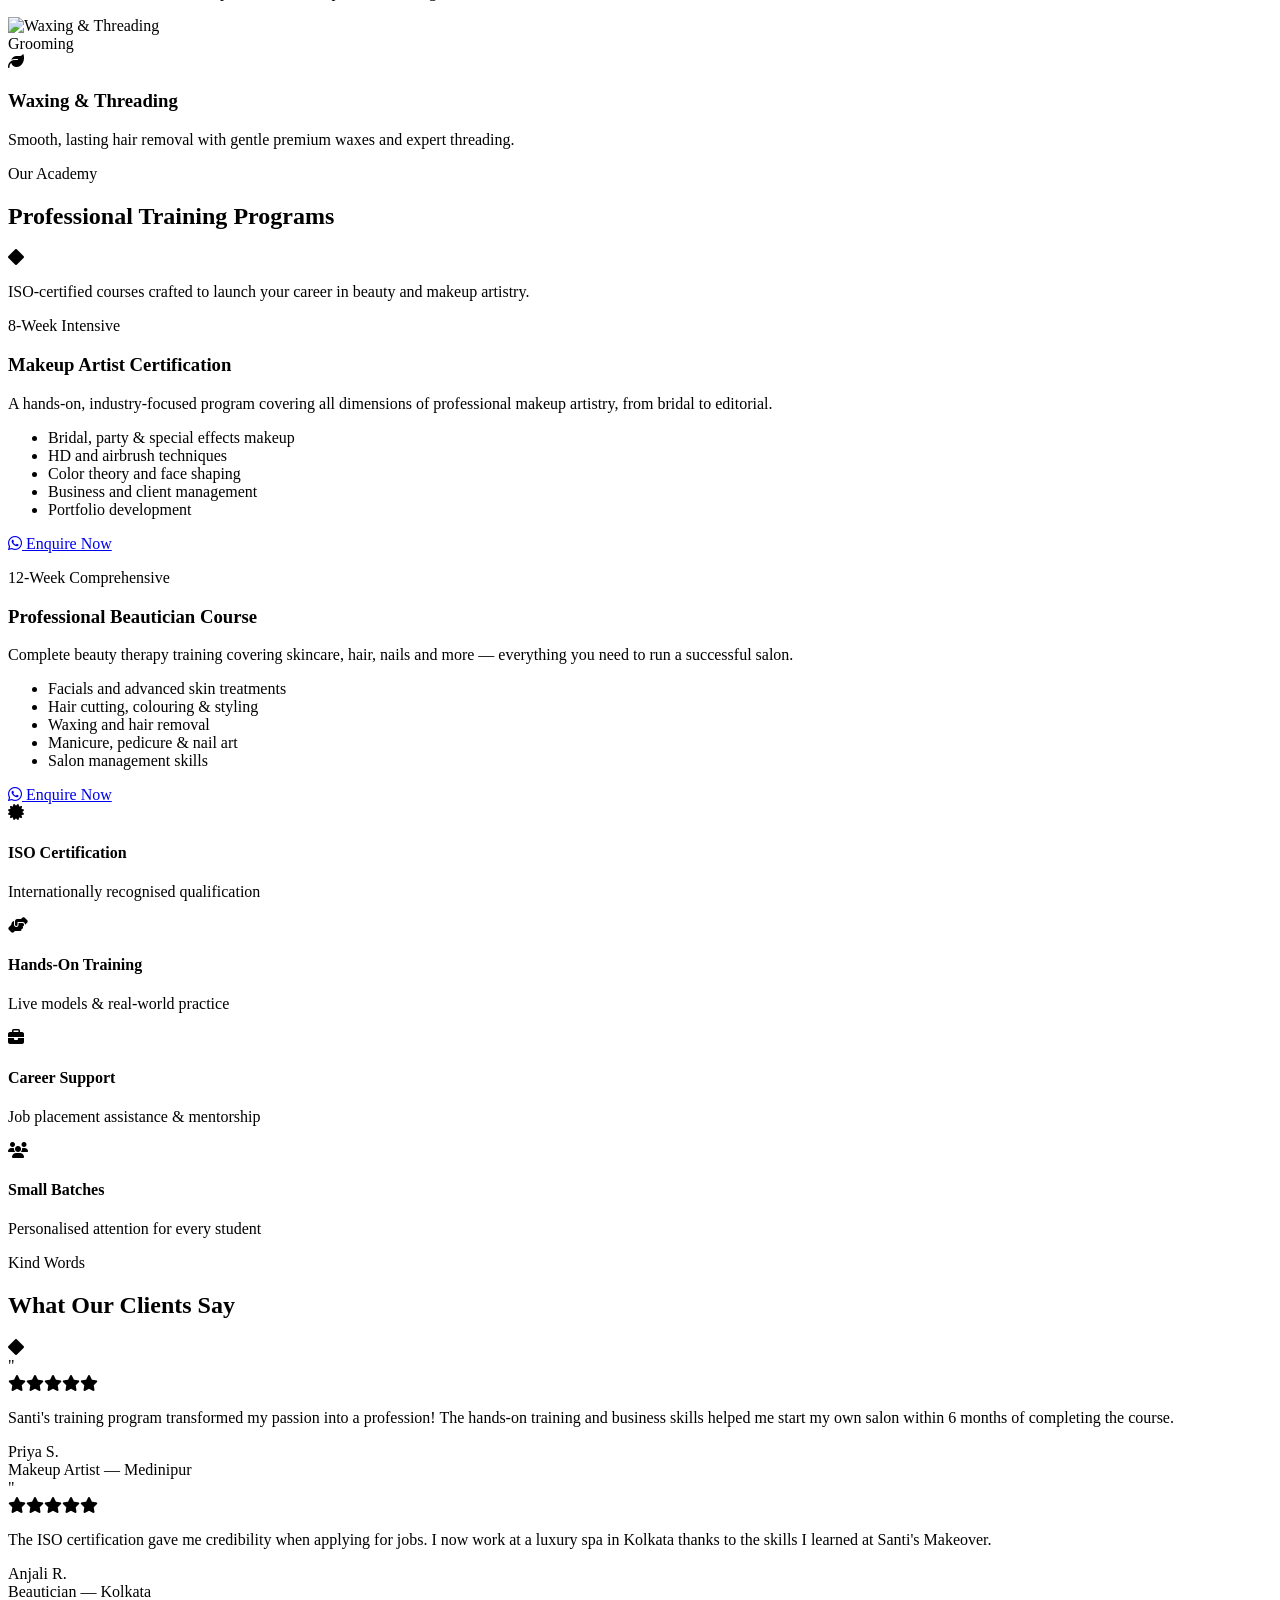
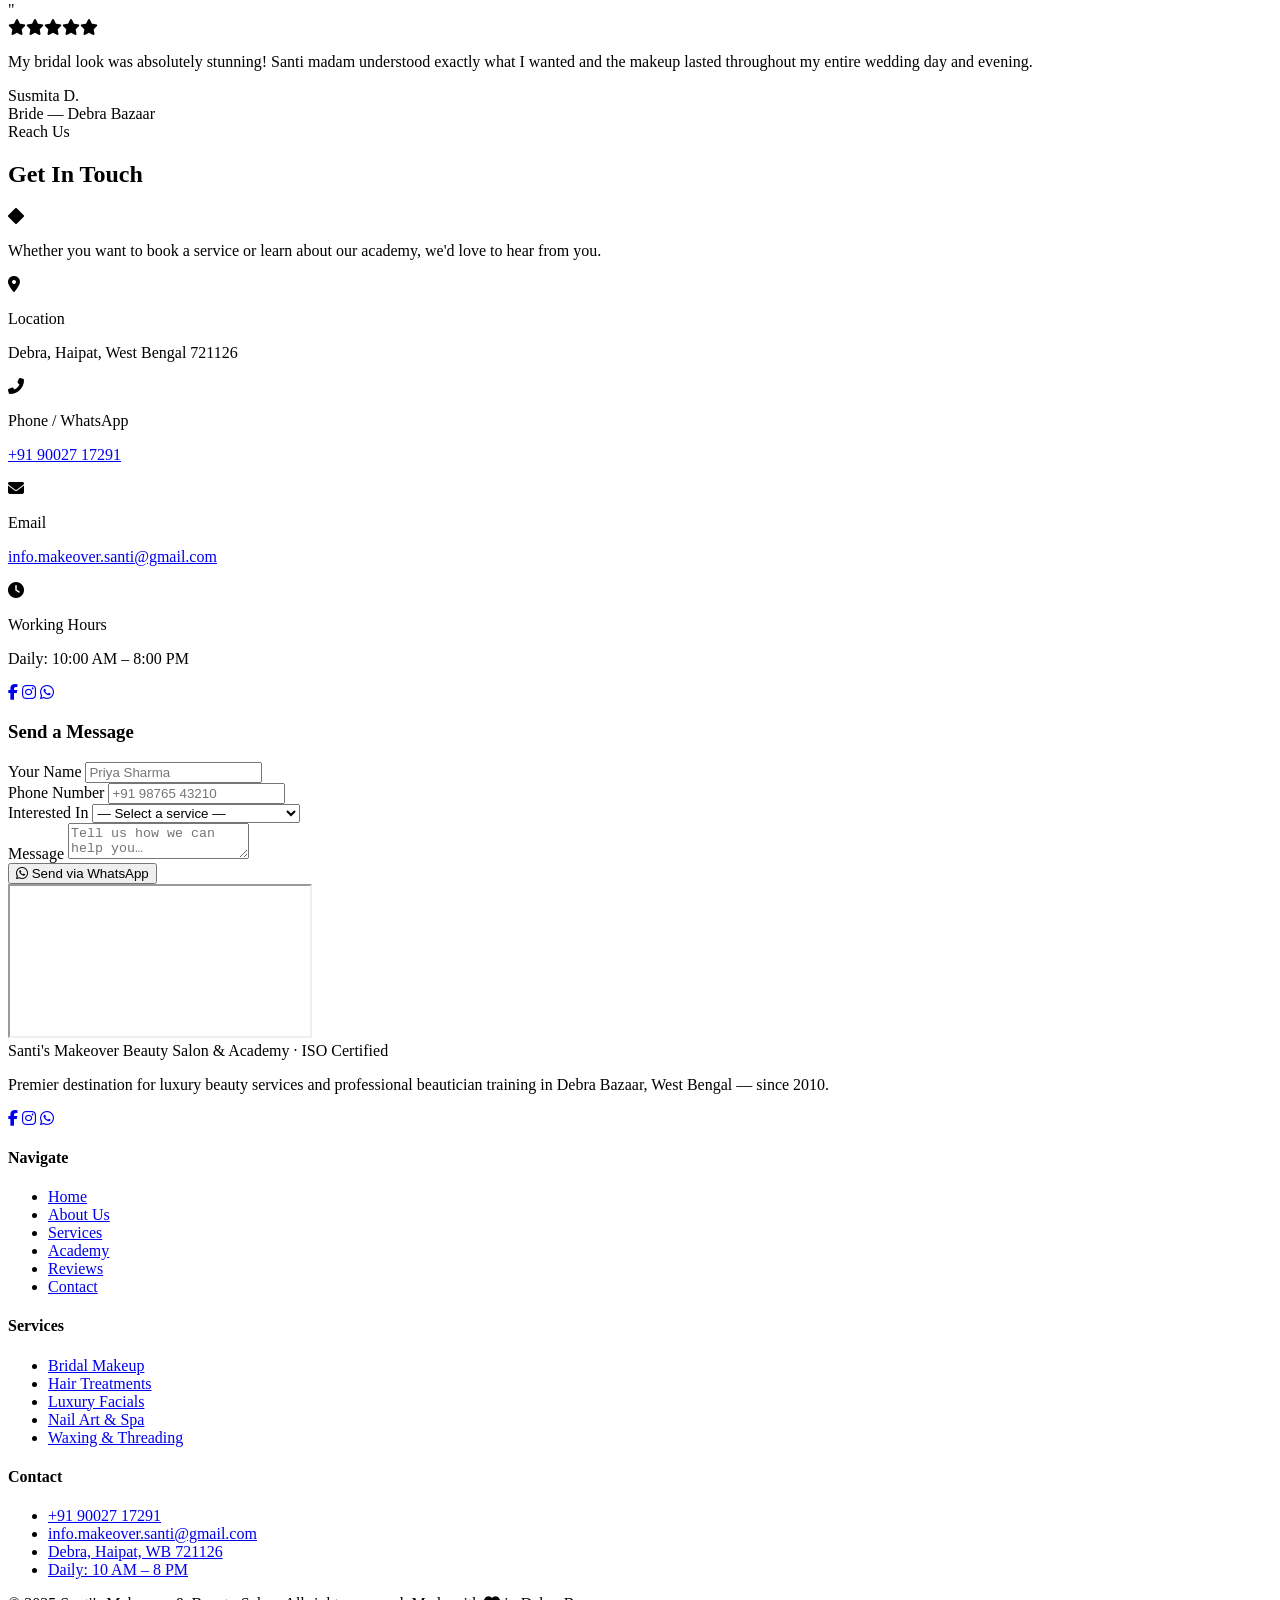
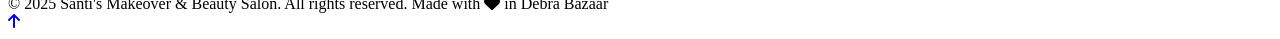
==== commit 5c7f426f: "Create index.html" ====
--- a/index.html
+++ b/index.html
@@ -1,653 +1,543 @@
 <!DOCTYPE html>
 <html lang="en">
-
 <head>
-    <meta charset="UTF-8">
-    <meta name="viewport" content="width=device-width, initial-scale=1.0">
-    <meta name="description"
-        content="Premium ISO-certified beauty salon in Debra Bazaar offering luxury services and professional makeup/beautician training.">
-    <meta name="keywords" content="beauty salon Debra Bazaar, professional makeup training West Bengal, ISO certified beauty courses, bridal makeup artist Debra, luxury facial treatments, beautician training near me, hair spa Debra Bazaar">
-    <title>Santi's Makeover and Beauty Salon | Debra Bazaar</title>
-
-    <!-- Preload critical resources -->
-    <link rel="preload" href="https://cdn.tailwindcss.com" as="script">
-    <link rel="preload"
-        href="https://fonts.googleapis.com/css2?family=Playfair+Display:wght@400;700&family=Poppins:wght@300;400;600&display=swap"
-        as="style">
-    <link rel="icon" type="image/x-icon" href="favicon.png">
-    <!-- Tailwind CSS -->
-    <script src="https://cdn.tailwindcss.com"></script>
-    <script>
-        tailwind.config = {
-            theme: {
-                extend: {
-                    colors: {
-                        primary: '#D14D72',
-                        secondary: '#FFABAB',
-                        accent: '#FCC8D1',
-                        dark: '#2B2730',
-                        light: '#FEF2F4',
-                    },
-                    fontFamily: {
-                        heading: ['Playfair Display', 'serif'],
-                        body: ['Poppins', 'sans-serif'],
-                    },
-                    animation: {
-                        'fade-in': 'fadeIn 0.8s ease-in',
-                        'slide-up': 'slideUp 0.6s ease-out',
-                    },
-                    keyframes: {
-                        fadeIn: {
-                            '0%': { opacity: '0' },
-                            '100%': { opacity: '1' },
-                        },
-                        slideUp: {
-                            '0%': { transform: 'translateY(20px)', opacity: '0' },
-                            '100%': { transform: 'translateY(0)', opacity: '1' },
-                        }
-                    }
-                }
-            }
+  <meta charset="UTF-8" />
+  <meta name="viewport" content="width=device-width, initial-scale=1.0" />
+  <meta name="description" content="Santi's Makeover & Beauty Salon | Academy — ISO-certified luxury beauty salon and professional training center in Debra Bazaar, West Bengal." />
+  <meta name="keywords" content="beauty salon Debra Bazaar, makeup artist West Bengal, ISO certified beauty courses, bridal makeup Debra, beautician training, hair spa Debra Bazaar, Santi Makeover" />
+  <title>Santi's Makeover & Beauty Salon | Academy</title>
+
+  <link rel="icon" type="image/x-icon" href="https://raw.githubusercontent.com/sandip-dolai/makeover-by-santi/main/favicon.png" />
+
+  <!-- Google Fonts -->
+  <link href="https://fonts.googleapis.com/css2?family=Cormorant+Garamond:ital,wght@0,300;0,400;0,600;0,700;1,400;1,600&family=Jost:wght@200;300;400;500;600&family=Dancing+Script:wght@600;700&display=swap" rel="stylesheet" />
+
+  <!-- Font Awesome -->
+  <link rel="stylesheet" href="https://cdnjs.cloudflare.com/ajax/libs/font-awesome/6.4.0/css/all.min.css" />
+  
+  <link rel="stylesheet" href="style.css">
+</head>
+<body>
+
+  <!-- ── NAVBAR ───────────────────────────────────── -->
+  <header id="navbar">
+    <div class="container">
+      <nav class="nav-inner">
+        <a href="#home" class="nav-brand">
+          <span class="brand-name">Santi's Makeover</span>
+          <span class="brand-sub">Beauty Salon &amp; Academy</span>
+        </a>
+        <ul class="nav-links">
+          <li><a href="#home" class="active">Home</a></li>
+          <li><a href="#about">About</a></li>
+          <li><a href="#services">Services</a></li>
+          <li><a href="#training">Academy</a></li>
+          <li><a href="#testimonials">Reviews</a></li>
+          <li><a href="#contact">Contact</a></li>
+        </ul>
+        <div class="nav-cta">
+          <a href="https://wa.me/919002717291?text=Hello! I'd like to book an appointment at Santi's Makeover." class="btn-wa" target="_blank" rel="noopener">
+            <i class="fab fa-whatsapp"></i> WhatsApp
+          </a>
+        </div>
+        <button class="hamburger" id="hamburger" aria-label="Toggle menu">
+          <span></span><span></span><span></span>
+        </button>
+      </nav>
+    </div>
+  </header>
+
+  <!-- Mobile Nav Overlay -->
+  <div class="mobile-nav" id="mobile-nav">
+    <a href="#home"  onclick="closeMenu()">Home</a>
+    <a href="#about" onclick="closeMenu()">About</a>
+    <a href="#services" onclick="closeMenu()">Services</a>
+    <a href="#training" onclick="closeMenu()">Academy</a>
+    <a href="#testimonials" onclick="closeMenu()">Reviews</a>
+    <a href="#contact" onclick="closeMenu()">Contact</a>
+    <a href="https://wa.me/919002717291" target="_blank" style="color:var(--rose)"><i class="fab fa-whatsapp"></i> Book via WhatsApp</a>
+  </div>
+
+  <!-- ── HERO ─────────────────────────────────────── -->
+  <section id="home">
+    <div class="hero-bg"></div>
+    <!-- src="https://images.unsplash.com/photo-1560066984-138dadb4c035?q=80&w=1974&auto=format&fit=crop" -->
+    <img class="hero-img"
+      src="https://images.unsplash.com/photo-1633681926035-ec1ac984418a?q=80&w=1170&auto=format&fit=crop"
+      alt="Santi's Makeover Salon"
+      loading="eager" />
+    <div class="hero-frame" aria-hidden="true"></div>
+    <div class="container">
+      <div class="hero-content">
+        <span class="hero-eyebrow">Welcome to</span>
+        <h1 class="hero-title">Santi's Makeover<br/><em>&amp; Beauty Salon</em></h1>
+        <p class="hero-tagline">Beauty Salon &nbsp;·&nbsp; Academy &nbsp;·&nbsp; Debra Bazaar, West Bengal</p>
+        <span class="hero-badge"><i class="fas fa-certificate"></i> &nbsp; ISO Certified Training Center</span>
+        <div class="hero-actions">
+          <a href="#services" class="btn-primary"><i class="fas fa-spa"></i> Explore Services</a>
+          <a href="https://wa.me/919002717291?text=Hello! I'd like to book an appointment." class="btn-outline" target="_blank" rel="noopener"><i class="fab fa-whatsapp"></i> Book Now</a>
+        </div>
+      </div>
+    </div>
+    <div class="hero-scroll">
+      <i class="fas fa-chevron-down"></i>
+      <span>Scroll</span>
+    </div>
+  </section>
+
+  <!-- Stats Strip -->
+  <div class="stats-strip">
+    <div class="container">
+      <div class="stats-grid">
+        <div class="stat-item reveal">
+          <span class="stat-num">15+</span>
+          <span class="stat-label">Years Experience</span>
+        </div>
+        <div class="stat-item reveal">
+          <span class="stat-num">600+</span>
+          <span class="stat-label">Happy Clients</span>
+        </div>
+        <div class="stat-item reveal">
+          <span class="stat-num">50+</span>
+          <span class="stat-label">Trained Professionals</span>
+        </div>
+        <div class="stat-item reveal">
+          <span class="stat-num">ISO</span>
+          <span class="stat-label">Certified Center</span>
+        </div>
+      </div>
+    </div>
+  </div>
+
+  <!-- ── ABOUT ─────────────────────────────────────── -->
+  <section id="about">
+    <div class="container">
+      <div class="about-grid">
+        <div class="about-img-wrap reveal-left">
+          <div class="about-gold-box"></div>
+          <img class="about-img-main"
+            src="https://scontent.fccu27-3.fna.fbcdn.net/v/t39.30808-6/670956025_1976700116387222_6392167350408667889_n.jpg?_nc_cat=104&ccb=1-7&_nc_sid=13d280&_nc_ohc=CeQcQiDD9p0Q7kNvwELR3yH&_nc_oc=AdoBAPWSkZCVO9t-qmEWl18freJ03oyx4egOemI4O7DXe0ucy8why0nKfIJHak-MOmRoZDR6IXR_AhX8ECfSRQQH&_nc_zt=23&_nc_ht=scontent.fccu27-3.fna&_nc_gid=EPKvNnBNF34ux0JQ4XK7PQ&_nc_ss=7b2a8&oh=00_Af4enCfvVBGHa_PfeFH4Ci56k-7fHBCOdnfBxYLE3yD71Q&oe=69FAB4E7"
+            alt="Santi Dolai — Founder &amp; Lead Stylist"
+            loading="lazy" />
+          <div class="about-iso-badge">
+            <strong>ISO</strong>
+            Certified
+          </div>
+        </div>
+        <div class="about-text reveal-right">
+          <span class="section-tag">Our Story</span>
+          <h2 class="section-title">Where Beauty Meets <span>Artistry</span></h2>
+          <div class="divider-ornament"><i class="fas fa-diamond"></i></div>
+          <p>Founded in 2010 by <strong>Santi Dolai</strong>, Santi's Makeover and Beauty Salon has become Debra Bazaar's premier destination for luxury beauty services and professional training.</p>
+          <p>Our ISO-certified salon combines time-honoured techniques with modern innovations to deliver exceptional, personalised results for every client — from bridal looks to everyday elegance.</p>
+          <ul class="feature-list">
+            <li><i class="fas fa-diamond"></i> Bridal Specialists</li>
+            <li><i class="fas fa-diamond"></i> ISO Certified</li>
+            <li><i class="fas fa-diamond"></i> Premium Products</li>
+            <li><i class="fas fa-diamond"></i> Expert Trainers</li>
+            <li><i class="fas fa-diamond"></i> Modern Techniques</li>
+            <li><i class="fas fa-diamond"></i> 15+ Years Experience</li>
+          </ul>
+          <a href="#training" class="btn-primary" style="width:fit-content">Explore Our Academy</a>
+        </div>
+      </div>
+    </div>
+  </section>
+
+  <!-- ── SERVICES ──────────────────────────────────── -->
+  <section id="services">
+    <div class="container">
+      <div class="services-header reveal">
+        <span class="section-tag">What We Offer</span>
+        <h2 class="section-title">Premium <span>Beauty</span> Services</h2>
+        <div class="divider-ornament"><i class="fas fa-diamond"></i></div>
+        <p class="section-sub">Experience luxury beauty treatments tailored to your unique needs, delivered by trained professionals.</p>
+      </div>
+      <div class="services-grid">
+        <!-- Featured: Bridal -->
+        <!-- src="https://images.unsplash.com/photo-1607748851687-ba9a10438621?q=80&w=1000&auto=format&fit=crop&ixlib=rb-4.1.0" -->
+        <div class="service-card featured reveal">
+          <img class="service-card-img"
+          src="https://images.unsplash.com/photo-1737515031439-2998a5bfcb6f?q=80&w=687&auto=format&fit=crop&ixlib=rb-4.1.0&ixid=M3wxMjA3fDB8MHxwaG90by1wYWdlfHx8fGVufDB8fHx8fA%3D%3D"
+            alt="Bridal Makeup"
+            loading="lazy" />
+          <div class="service-card-body">
+            <span class="service-tag">Signature Service</span>
+            <div class="service-icon"><i class="fas fa-crown"></i></div>
+            <h3>Bridal Makeup</h3>
+            <p>Your most important day deserves flawless, long-lasting beauty. Our bridal artists craft bespoke looks using premium products that stay picture-perfect from morning to midnight.</p>
+          </div>
+        </div>
+        <!-- Hair -->
+        <div class="service-card reveal">
+          <img class="service-card-img"
+            src="https://images.unsplash.com/photo-1634449571010-02389ed0f9b0?q=80&w=1170&auto=format&fit=crop&ixlib=rb-4.1.0&ixid=M3wxMjA3fDB8MHxwaG90by1wYWdlfHx8fGVufDB8fHx8fA%3D%3D"
+            alt="Hair Treatments"
+            loading="lazy" />
+          <div class="service-card-body">
+            <span class="service-tag">Hair</span>
+            <div class="service-icon"><i class="fas fa-wind"></i></div>
+            <h3>Hair Treatments</h3>
+            <p>Revitalise your hair with keratin, botox, and nourishing spa treatments curated for your hair type.</p>
+          </div>
+        </div>
+        <!-- Facials -->
+        <div class="service-card reveal">
+          <img class="service-card-img"
+            src="https://images.unsplash.com/photo-1713085085470-fba013d67e65?q=80&w=1170&auto=format&fit=crop&ixlib=rb-4.1.0&ixid=M3wxMjA3fDB8MHxwaG90by1wYWdlfHx8fGVufDB8fHx8fA%3D%3D"
+            alt="Luxury Facials"
+            loading="lazy" />
+          <div class="service-card-body">
+            <span class="service-tag">Skincare</span>
+            <div class="service-icon"><i class="fas fa-gem"></i></div>
+            <h3>Luxury Facials</h3>
+            <p>Gold, diamond, and pearl facials for radiant, glowing skin that turns heads.</p>
+          </div>
+        </div>
+        <!-- Nail Art -->
+        <div class="service-card reveal">
+          <img class="service-card-img"
+            src="https://images.unsplash.com/photo-1604654894610-df63bc536371?q=80&w=700&auto=format&fit=crop"
+            alt="Nail Art"
+            loading="lazy" />
+          <div class="service-card-body">
+            <span class="service-tag">Nails</span>
+            <div class="service-icon"><i class="fas fa-paint-brush"></i></div>
+            <h3>Nail Art &amp; Spa</h3>
+            <p>Creative nail art, manicures, and pedicures for the perfect finishing touch.</p>
+          </div>
+        </div>
+        <!-- Waxing -->
+        <div class="service-card reveal">
+          <img class="service-card-img"
+            src="https://images.unsplash.com/photo-1733145820348-042a1ae7682a?q=80&w=687&auto=format&fit=crop&ixlib=rb-4.1.0&ixid=M3wxMjA3fDB8MHxwaG90by1wYWdlfHx8fGVufDB8fHx8fA%3D%3D"
+            alt="Waxing &amp; Threading"
+            loading="lazy" />
+          <div class="service-card-body">
+            <span class="service-tag">Grooming</span>
+            <div class="service-icon"><i class="fas fa-leaf"></i></div>
+            <h3>Waxing &amp; Threading</h3>
+            <p>Smooth, lasting hair removal with gentle premium waxes and expert threading.</p>
+          </div>
+        </div>
+      </div>
+    </div>
+  </section>
+
+  <!-- ── TRAINING / ACADEMY ─────────────────────────── -->
+  <section id="training">
+    <div class="container">
+      <div class="training-header reveal">
+        <span class="section-tag" style="color:var(--gold)">Our Academy</span>
+        <h2 class="section-title">Professional <span>Training</span> Programs</h2>
+        <div class="divider-ornament"><i class="fas fa-diamond"></i></div>
+        <p class="section-sub">ISO-certified courses crafted to launch your career in beauty and makeup artistry.</p>
+      </div>
+      <div class="training-grid">
+        <div class="training-card reveal">
+          <p class="tc-week">8-Week Intensive</p>
+          <h3>Makeup Artist Certification</h3>
+          <p>A hands-on, industry-focused program covering all dimensions of professional makeup artistry, from bridal to editorial.</p>
+          <ul class="training-features">
+            <li>Bridal, party &amp; special effects makeup</li>
+            <li>HD and airbrush techniques</li>
+            <li>Color theory and face shaping</li>
+            <li>Business and client management</li>
+            <li>Portfolio development</li>
+          </ul>
+          <a href="https://wa.me/919002717291?text=Hello! I'm interested in the Makeup Artist Certification." class="btn-enquire" target="_blank" rel="noopener">
+            <i class="fab fa-whatsapp"></i> Enquire Now
+          </a>
+        </div>
+        <div class="training-card reveal">
+          <p class="tc-week">12-Week Comprehensive</p>
+          <h3>Professional Beautician Course</h3>
+          <p>Complete beauty therapy training covering skincare, hair, nails and more — everything you need to run a successful salon.</p>
+          <ul class="training-features">
+            <li>Facials and advanced skin treatments</li>
+            <li>Hair cutting, colouring &amp; styling</li>
+            <li>Waxing and hair removal</li>
+            <li>Manicure, pedicure &amp; nail art</li>
+            <li>Salon management skills</li>
+          </ul>
+          <a href="https://wa.me/919002717291?text=Hello! I'm interested in the Professional Beautician Course." class="btn-enquire" target="_blank" rel="noopener">
+            <i class="fab fa-whatsapp"></i> Enquire Now
+          </a>
+        </div>
+      </div>
+      <div class="academy-perks">
+        <div class="perk-item reveal">
+          <div class="perk-icon"><i class="fas fa-certificate"></i></div>
+          <h4>ISO Certification</h4>
+          <p>Internationally recognised qualification</p>
+        </div>
+        <div class="perk-item reveal">
+          <div class="perk-icon"><i class="fas fa-hands-helping"></i></div>
+          <h4>Hands-On Training</h4>
+          <p>Live models &amp; real-world practice</p>
+        </div>
+        <div class="perk-item reveal">
+          <div class="perk-icon"><i class="fas fa-briefcase"></i></div>
+          <h4>Career Support</h4>
+          <p>Job placement assistance &amp; mentorship</p>
+        </div>
+        <div class="perk-item reveal">
+          <div class="perk-icon"><i class="fas fa-users"></i></div>
+          <h4>Small Batches</h4>
+          <p>Personalised attention for every student</p>
+        </div>
+      </div>
+    </div>
+  </section>
+
+  <!-- ── TESTIMONIALS ──────────────────────────────── -->
+  <section id="testimonials">
+    <div class="container">
+      <div class="testi-header reveal">
+        <span class="section-tag">Kind Words</span>
+        <h2 class="section-title">What Our <span>Clients Say</span></h2>
+        <div class="divider-ornament"><i class="fas fa-diamond"></i></div>
+      </div>
+      <div class="testi-grid">
+        <div class="testi-card reveal">
+          <div class="testi-quote">"</div>
+          <div class="testi-stars">
+            <i class="fas fa-star"></i><i class="fas fa-star"></i><i class="fas fa-star"></i><i class="fas fa-star"></i><i class="fas fa-star"></i>
+          </div>
+          <p>Santi's training program transformed my passion into a profession! The hands-on training and business skills helped me start my own salon within 6 months of completing the course.</p>
+          <div class="testi-name">Priya S.</div>
+          <div class="testi-role">Makeup Artist — Medinipur</div>
+        </div>
+        <div class="testi-card reveal">
+          <div class="testi-quote">"</div>
+          <div class="testi-stars">
+            <i class="fas fa-star"></i><i class="fas fa-star"></i><i class="fas fa-star"></i><i class="fas fa-star"></i><i class="fas fa-star"></i>
+          </div>
+          <p>The ISO certification gave me credibility when applying for jobs. I now work at a luxury spa in Kolkata thanks to the skills I learned at Santi's Makeover.</p>
+          <div class="testi-name">Anjali R.</div>
+          <div class="testi-role">Beautician — Kolkata</div>
+        </div>
+        <div class="testi-card reveal">
+          <div class="testi-quote">"</div>
+          <div class="testi-stars">
+            <i class="fas fa-star"></i><i class="fas fa-star"></i><i class="fas fa-star"></i><i class="fas fa-star"></i><i class="fas fa-star"></i>
+          </div>
+          <p>My bridal look was absolutely stunning! Santi madam understood exactly what I wanted and the makeup lasted throughout my entire wedding day and evening.</p>
+          <div class="testi-name">Susmita D.</div>
+          <div class="testi-role">Bride — Debra Bazaar</div>
+        </div>
+      </div>
+    </div>
+  </section>
+
+  <!-- ── CONTACT ─────────────────────────────────────── -->
+  <section id="contact">
+    <div class="container">
+      <div class="contact-grid">
+        <div class="contact-info reveal-left">
+          <span class="section-tag">Reach Us</span>
+          <h2 class="section-title">Get In <span>Touch</span></h2>
+          <div class="divider-ornament"><i class="fas fa-diamond"></i></div>
+          <p class="section-sub">Whether you want to book a service or learn about our academy, we'd love to hear from you.</p>
+
+          <div class="contact-item">
+            <div class="ci-icon"><i class="fas fa-map-marker-alt"></i></div>
+            <div>
+              <p class="ci-label">Location</p>
+              <p class="ci-value">Debra, Haipat, West Bengal 721126</p>
+            </div>
+          </div>
+          <div class="contact-item">
+            <div class="ci-icon"><i class="fas fa-phone-alt"></i></div>
+            <div>
+              <p class="ci-label">Phone / WhatsApp</p>
+              <p class="ci-value"><a href="tel:+919002717291">+91 90027 17291</a></p>
+            </div>
+          </div>
+          <div class="contact-item">
+            <div class="ci-icon"><i class="fas fa-envelope"></i></div>
+            <div>
+              <p class="ci-label">Email</p>
+              <p class="ci-value"><a href="mailto:info.makeover.santi@gmail.com">info.makeover.santi@gmail.com</a></p>
+            </div>
+          </div>
+          <div class="contact-item">
+            <div class="ci-icon"><i class="fas fa-clock"></i></div>
+            <div>
+              <p class="ci-label">Working Hours</p>
+              <p class="ci-value">Daily: 10:00 AM – 8:00 PM</p>
+            </div>
+          </div>
+
+          <div class="social-row">
+            <a href="https://www.facebook.com/makeover.by.santi" target="_blank" rel="noopener" class="social-btn" aria-label="Facebook"><i class="fab fa-facebook-f"></i></a>
+            <a href="#" class="social-btn" aria-label="Instagram"><i class="fab fa-instagram"></i></a>
+            <a href="https://wa.me/919002717291" target="_blank" rel="noopener" class="social-btn wa" aria-label="WhatsApp"><i class="fab fa-whatsapp"></i></a>
+          </div>
+        </div>
+
+        <div class="contact-form-wrap reveal-right">
+          <h3>Send a Message</h3>
+          <div class="form-group">
+            <label for="cf-name">Your Name</label>
+            <input type="text" id="cf-name" placeholder="Priya Sharma" />
+          </div>
+          <div class="form-group">
+            <label for="cf-phone">Phone Number</label>
+            <input type="tel" id="cf-phone" placeholder="+91 98765 43210" />
+          </div>
+          <div class="form-group">
+            <label for="cf-service">Interested In</label>
+            <select id="cf-service">
+              <option value="">— Select a service —</option>
+              <option>Bridal Makeup</option>
+              <option>Hair Treatment</option>
+              <option>Luxury Facial</option>
+              <option>Nail Art</option>
+              <option>Makeup Artist Certification</option>
+              <option>Professional Beautician Course</option>
+              <option>Other</option>
+            </select>
+          </div>
+          <div class="form-group">
+            <label for="cf-msg">Message</label>
+            <textarea id="cf-msg" placeholder="Tell us how we can help you…"></textarea>
+          </div>
+          <button class="btn-submit" onclick="sendWhatsApp()">
+            <i class="fab fa-whatsapp"></i> Send via WhatsApp
+          </button>
+        </div>
+      </div>
+    </div>
+  </section>
+
+  <!-- ── MAP ──────────────────────────────────────────── -->
+  <div id="map-section">
+    <iframe
+      src="https://www.google.com/maps/embed?pb=!1m18!1m12!1m3!1d3685.752731124223!2d87.55881481504237!3d22.395749185273!2m3!1f0!2f0!3f0!3m2!1i1024!2i768!4f13.1!3m3!1m2!1s0x3a02b38261a94f09%3A0x59098e2a535e5134!2sSanti%27s+Makeover+and+Beauty+Salon!5e0!3m2!1sen!2sin!4v1698765432100"
+      allowfullscreen="" loading="lazy"
+      referrerpolicy="no-referrer-when-downgrade"
+      title="Santi's Makeover and Beauty Salon Location">
+    </iframe>
+  </div>
+
+  <!-- ── FOOTER ────────────────────────────────────── -->
+  <footer>
+    <div class="container">
+      <div class="footer-grid">
+        <div class="footer-brand">
+          <span class="brand-name">Santi's Makeover</span>
+          <span class="brand-sub">Beauty Salon &amp; Academy · ISO Certified</span>
+          <p>Premier destination for luxury beauty services and professional beautician training in Debra Bazaar, West Bengal — since 2010.</p>
+          <div class="footer-social">
+            <a href="https://www.facebook.com/makeover.by.santi" target="_blank" rel="noopener" aria-label="Facebook"><i class="fab fa-facebook-f"></i></a>
+            <a href="#" aria-label="Instagram"><i class="fab fa-instagram"></i></a>
+            <a href="https://wa.me/919002717291" target="_blank" rel="noopener" aria-label="WhatsApp"><i class="fab fa-whatsapp"></i></a>
+          </div>
+        </div>
+        <div class="footer-col">
+          <h4>Navigate</h4>
+          <ul>
+            <li><a href="#home">Home</a></li>
+            <li><a href="#about">About Us</a></li>
+            <li><a href="#services">Services</a></li>
+            <li><a href="#training">Academy</a></li>
+            <li><a href="#testimonials">Reviews</a></li>
+            <li><a href="#contact">Contact</a></li>
+          </ul>
+        </div>
+        <div class="footer-col">
+          <h4>Services</h4>
+          <ul>
+            <li><a href="#services">Bridal Makeup</a></li>
+            <li><a href="#services">Hair Treatments</a></li>
+            <li><a href="#services">Luxury Facials</a></li>
+            <li><a href="#services">Nail Art &amp; Spa</a></li>
+            <li><a href="#services">Waxing &amp; Threading</a></li>
+          </ul>
+        </div>
+        <div class="footer-col">
+          <h4>Contact</h4>
+          <ul>
+            <li><a href="tel:+919002717291">+91 90027 17291</a></li>
+            <li><a href="mailto:info.makeover.santi@gmail.com">info.makeover.santi@gmail.com</a></li>
+            <li><a href="#map-section">Debra, Haipat, WB 721126</a></li>
+            <li><a href="#contact">Daily: 10 AM – 8 PM</a></li>
+          </ul>
+        </div>
+      </div>
+      <div class="footer-bottom">
+        <span>&copy; 2025 Santi's Makeover &amp; Beauty Salon. All rights reserved.</span>
+        <span style="color:var(--gold)">Made with <i class="fas fa-heart" style="color:var(--rose)"></i> in Debra Bazaar</span>
+      </div>
+    </div>
+  </footer>
+
+  <!-- Back to Top -->
+  <a href="#home" id="btt" aria-label="Back to top"><i class="fas fa-arrow-up"></i></a>
+
+  <script>
+    // Navbar scroll
+    const navbar = document.getElementById('navbar');
+    window.addEventListener('scroll', () => {
+      navbar.classList.toggle('scrolled', window.scrollY > 50);
+      document.getElementById('btt').classList.toggle('show', window.scrollY > 400);
+    });
+
+    // Mobile menu
+    const hamburger = document.getElementById('hamburger');
+    const mobileNav = document.getElementById('mobile-nav');
+    hamburger.addEventListener('click', () => {
+      hamburger.classList.toggle('open');
+      mobileNav.classList.toggle('open');
+      document.body.style.overflow = mobileNav.classList.contains('open') ? 'hidden' : '';
+    });
+    function closeMenu() {
+      hamburger.classList.remove('open');
+      mobileNav.classList.remove('open');
+      document.body.style.overflow = '';
+    }
+
+    // Smooth scroll
+    document.querySelectorAll('a[href^="#"]').forEach(a => {
+      a.addEventListener('click', e => {
+        const target = document.querySelector(a.getAttribute('href'));
+        if (target) {
+          e.preventDefault();
+          window.scrollTo({ top: target.offsetTop - 72, behavior: 'smooth' });
+          closeMenu();
         }
-    </script>
-
-    <!-- Font Awesome -->
-    <link rel="stylesheet" href="https://cdnjs.cloudflare.com/ajax/libs/font-awesome/6.4.0/css/all.min.css">
-
-    <!-- Google Fonts -->
-    <link
-        href="https://fonts.googleapis.com/css2?family=Playfair+Display:wght@400;700&family=Poppins:wght@300;400;600&display=swap"
-        rel="stylesheet">
-
-    <style>
-        /* Custom styles */
-        .nav-link {
-            position: relative;
-        }
-
-        .nav-link::after {
-            content: '';
-            position: absolute;
-            width: 0;
-            height: 2px;
-            bottom: -2px;
-            left: 0;
-            background-color: #D14D72;
-            transition: width 0.3s ease;
-        }
-
-        .nav-link:hover::after,
-        .nav-link.active::after {
-            width: 100%;
-        }
-
-        .service-card:hover {
-            transform: translateY(-8px);
-            box-shadow: 0 10px 25px -5px rgba(0, 0, 0, 0.1);
-        }
-
-        .hero-overlay {
-            background: linear-gradient(to right, rgba(0, 0, 0, 0.7), rgba(0, 0, 0, 0.3));
-        }
-
-        .section-divider {
-            height: 80px;
-            background: linear-gradient(to bottom right, #FEF2F4 49.9%, transparent 50%);
-        }
-
-        @media (max-width: 768px) {
-            .mobile-menu {
-                max-height: 0;
-                overflow: hidden;
-                transition: max-height 0.5s ease-out;
-            }
-
-            .mobile-menu.open {
-                max-height: 500px;
-            }
-        }
-    </style>
-</head>
-
-<body class="font-body text-dark bg-light">
-    <!-- Header/Navigation -->
-    <header class="fixed w-full z-50 bg-white shadow-md">
-        <div class="container mx-auto px-4 py-3">
-            <div class="flex justify-between items-center">
-                <a class="text-2xl md:text-3xl font-heading font-bold text-primary">Santi's Makeover and Beauty Salon</a>
-
-                <!-- Desktop Navigation -->
-                <nav class="hidden md:flex items-center space-x-8">
-                    <a href="#home"
-                        class="nav-link text-dark hover:text-primary transition-colors duration-300 active">Home</a>
-                    <a href="#about"
-                        class="nav-link text-dark hover:text-primary transition-colors duration-300">About</a>
-                    <a href="#services"
-                        class="nav-link text-dark hover:text-primary transition-colors duration-300">Services</a>
-                    <a href="#training"
-                        class="nav-link text-dark hover:text-primary transition-colors duration-300">Training</a>
-                    <a href="#contact"
-                        class="nav-link text-dark hover:text-primary transition-colors duration-300">Contact</a>
-                    <a href="https://wa.me/919002717291"
-                        class="text-primary hover:text-secondary transition-colors duration-300">
-                        <i class="fab fa-whatsapp text-xl"></i>
-                    </a>
-                </nav>
-
-                <!-- Mobile Menu Button -->
-                <button id="menu-toggle" class="md:hidden focus:outline-none">
-                    <svg class="w-6 h-6 text-primary" fill="none" stroke="currentColor" viewBox="0 0 24 24">
-                        <path stroke-linecap="round" stroke-linejoin="round" stroke-width="2"
-                            d="M4 6h16M4 12h16M4 18h16"></path>
-                    </svg>
-                </button>
-            </div>
-
-            <!-- Mobile Navigation -->
-            <div id="mobile-menu" class="mobile-menu md:hidden">
-                <div class="pt-4 pb-2 space-y-3">
-                    <a href="#home"
-                        class="block py-2 text-dark hover:text-primary transition-colors duration-300">Home</a>
-                    <a href="#about"
-                        class="block py-2 text-dark hover:text-primary transition-colors duration-300">About</a>
-                    <a href="#services"
-                        class="block py-2 text-dark hover:text-primary transition-colors duration-300">Services</a>
-                    <a href="#training"
-                        class="block py-2 text-dark hover:text-primary transition-colors duration-300">Training</a>
-                    <a href="#gallery"
-                        class="block py-2 text-dark hover:text-primary transition-colors duration-300">Gallery</a>
-                    <a href="#contact"
-                        class="block py-2 text-dark hover:text-primary transition-colors duration-300">Contact</a>
-                    <a href="https://wa.me/919002717291"
-                        class="block py-2 text-dark hover:text-primary transition-colors duration-300">Book via
-                        WhatsApp</a>
-                </div>
-            </div>
-        </div>
-    </header>
-
-    <!-- Hero Section -->
-    <section id="home" class="relative h-[90vh] max-h-[800px] flex items-center justify-center overflow-hidden">
-        <div class="absolute inset-0 hero-overlay z-10"></div>
-        <img src="banner1.webp" alt="Santi's Makeover Salon Interior"
-            class="absolute inset-0 w-full h-full object-cover object-center" loading="eager">
-
-        <div class="container mx-auto px-6 relative z-20 text-center animate-fade-in">
-            <h1 class="text-4xl md:text-5xl lg:text-6xl font-heading font-bold text-white mb-6">Elegance in Beauty,
-                Excellence in Training</h1>
-            <p class="text-xl md:text-2xl text-white mb-8 max-w-3xl mx-auto">ISO-certified salon in Debra Bazaar
-                offering luxurious beauty services and professional training programs.</p>
-            <div class="flex flex-wrap justify-center gap-4">
-                <a href="#services"
-                    class="bg-primary hover:bg-opacity-90 text-white px-8 py-3 rounded-full font-medium transition-all duration-300 transform hover:scale-105">Our
-                    Services</a>
-                <a href="https://wa.me/+919002717291?text=Hello! I'd like to book an appointment at Santi's Makeover."
-                    class="bg-white hover:bg-gray-100 text-primary px-8 py-3 rounded-full font-medium transition-all duration-300 transform hover:scale-105">Book
-                    via WhatsApp</a>
-            </div>
-        </div>
-    </section>
-
-    <!-- About Section -->
-    <section id="about" class="py-20 bg-white">
-        <div class="container mx-auto px-4">
-            <div class="flex flex-col lg:flex-row items-center gap-12">
-                <div class="lg:w-1/2 animate-slide-up">
-                    <div class="relative rounded-xl overflow-hidden shadow-lg">
-                        <img src="https://images.unsplash.com/photo-1595476108010-b4d1f102b1b1?ixlib=rb-4.0.3&ixid=M3wxMjA3fDB8MHxwaG90by1wYWdlfHx8fGVufDB8fHx8fA%3D%3D&auto=format&fit=crop&w=1680&q=80"
-                            alt="Santi Dolai - Founder" class="w-full h-auto object-cover" loading="lazy">
-                        <div class="absolute bottom-0 left-0 right-0 bg-gradient-to-t from-black to-transparent p-6">
-                            <h3 class="text-white font-heading text-xl">Santi Dolai</h3>
-                            <p class="text-accent">Founder & Lead Stylist</p>
-                        </div>
-                    </div>
-                </div>
-
-                <div class="lg:w-1/2 animate-slide-up">
-                    <h2 class="text-3xl md:text-4xl font-heading text-primary mb-6">About Our Salon</h2>
-                    <p class="mb-4 text-lg">Founded in 2010 by Santi Dolai, Santi's Makeover and Beauty Salon has become
-                        Debra Bazaar's premier destination for luxury beauty services and professional training.</p>
-                    <p class="mb-6 text-lg">Our ISO-certified salon combines traditional techniques with modern
-                        innovations to deliver exceptional results for every client.</p>
-
-                    <div class="grid grid-cols-2 gap-4 mb-8">
-                        <div class="bg-light p-4 rounded-lg border border-accent">
-                            <h4 class="font-heading text-primary mb-2">15+</h4>
-                            <p class="text-sm">Years Experience</p>
-                        </div>
-                        <div class="bg-light p-4 rounded-lg border border-accent">
-                            <h4 class="font-heading text-primary mb-2">600+</h4>
-                            <p class="text-sm">Happy Clients</p>
-                        </div>
-                        <div class="bg-light p-4 rounded-lg border border-accent">
-                            <h4 class="font-heading text-primary mb-2">50+</h4>
-                            <p class="text-sm">Trained Professionals</p>
-                        </div>
-                        <div class="bg-light p-4 rounded-lg border border-accent">
-                            <h4 class="font-heading text-primary mb-2">ISO</h4>
-                            <p class="text-sm">Certified Training</p>
-                        </div>
-                    </div>
-
-                    <a href="#training"
-                        class="inline-block bg-primary hover:bg-opacity-90 text-white px-6 py-2 rounded-full font-medium transition-all duration-300">Learn
-                        About Our Training</a>
-                </div>
-            </div>
-        </div>
-    </section>
-
-    <!-- Services Section -->
-    <section id="services" class="py-20 bg-light">
-        <div class="container mx-auto px-4">
-            <div class="text-center mb-16">
-                <h2 class="text-3xl md:text-4xl font-heading text-primary mb-4">Our Premium Services</h2>
-                <p class="max-w-2xl mx-auto text-dark">Experience luxury beauty treatments tailored to your unique needs
-                </p>
-            </div>
-
-            <div class="grid grid-cols-1 md:grid-cols-2 lg:grid-cols-3 gap-8">
-                <!-- Service Card 1 -->
-                <div class="service-card bg-white rounded-xl shadow-md overflow-hidden transition-all duration-300">
-                    <div class="h-48 overflow-hidden">
-                        <img src="https://png.pngtree.com/background/20250108/original/pngtree-traditional-indian-pakistani-bridal-with-heavy-makeup-and-jewelry-picture-image_15493847.jpg"
-                            alt="Makeup Services"
-                            class="w-full h-full object-cover transition-transform duration-500 hover:scale-110"
-                            loading="lazy">
-                    </div>
-                    <div class="p-6">
-                        <h3 class="text-xl font-heading text-primary mb-3">Bridal Makeup</h3>
-                        <p class="mb-4 text-dark">Flawless bridal looks with premium products that last all day and
-                            night.</p>
-                    </div>
-                </div>
-
-                <!-- Service Card 2 -->
-                <div class="service-card bg-white rounded-xl shadow-md overflow-hidden transition-all duration-300">
-                    <div class="h-48 overflow-hidden">
-                        <img src="https://images.unsplash.com/photo-1634449571010-02389ed0f9b0?q=80&w=1470&auto=format&fit=crop&ixlib=rb-4.1.0&ixid=M3wxMjA3fDB8MHxwaG90by1wYWdlfHx8fGVufDB8fHx8fA%3D%3D"
-                            alt="Hair Services"
-                            class="w-full h-full object-cover transition-transform duration-500 hover:scale-110"
-                            loading="lazy">
-                    </div>
-                    <div class="p-6">
-                        <h3 class="text-xl font-heading text-primary mb-3">Hair Treatments</h3>
-                        <p class="mb-4 text-dark">Revitalize your hair with our keratin, botox, and spa treatments.</p>
-                    </div>
-                </div>
-
-                <!-- Service Card 3 -->
-                <div class="service-card bg-white rounded-xl shadow-md overflow-hidden transition-all duration-300">
-                    <div class="h-48 overflow-hidden">
-                        <img src="https://images.unsplash.com/photo-1616394584738-fc6e612e71b9?q=80&w=1470&auto=format&fit=crop&ixlib=rb-4.1.0&ixid=M3wxMjA3fDB8MHxwaG90by1wYWdlfHx8fGVufDB8fHx8fA%3D%3D"
-                            alt="Facial Treatments"
-                            class="w-full h-full object-cover transition-transform duration-500 hover:scale-110"
-                            loading="lazy">
-                    </div>
-                    <div class="p-6">
-                        <h3 class="text-xl font-heading text-primary mb-3">Luxury Facials</h3>
-                        <p class="mb-4 text-dark">Gold, diamond, and pearl facials for radiant, glowing skin.</p>
-                    </div>
-                </div>
-            </div>
-        </div>
-    </section>
-
-    <!-- Training Programs Section -->
-    <section id="training" class="py-20 bg-white">
-        <div class="container mx-auto px-4">
-            <div class="text-center mb-16">
-                <h2 class="text-3xl md:text-4xl font-heading text-primary mb-4">Professional Training Programs</h2>
-                <p class="max-w-2xl mx-auto text-dark">ISO-certified courses to launch your career in beauty and makeup
-                </p>
-            </div>
-
-            <div class="grid grid-cols-1 lg:grid-cols-2 gap-8 mb-16">
-                <!-- Training Program 1 -->
-                <div class="bg-light rounded-xl p-8 shadow-md border-l-4 border-primary">
-                    <h3 class="text-2xl font-heading text-primary mb-4">Makeup Artist Certification</h3>
-                    <p class="mb-4">8-week intensive program covering all aspects of professional makeup artistry.</p>
-                    <ul class="mb-6 space-y-2">
-                        <li class="flex items-start">
-                            <i class="fas fa-check text-secondary mr-2 mt-1"></i>
-                            <span>Bridal, party, and special effects makeup</span>
-                        </li>
-                        <li class="flex items-start">
-                            <i class="fas fa-check text-secondary mr-2 mt-1"></i>
-                            <span>HD and airbrush techniques</span>
-                        </li>
-                        <li class="flex items-start">
-                            <i class="fas fa-check text-secondary mr-2 mt-1"></i>
-                            <span>Color theory and face shaping</span>
-                        </li>
-                        <li class="flex items-start">
-                            <i class="fas fa-check text-secondary mr-2 mt-1"></i>
-                            <span>Business and client management</span>
-                        </li>
-                    </ul>
-                    <div class="flex flex-wrap justify-between items-center">
-                        <span class="font-medium text-lg text-primary"></span>
-                        <a href="https://wa.me/+919002717291?text=Hello! I'm interested in the Makeup Artist Certification."
-                            class="bg-primary hover:bg-opacity-90 text-white px-6 py-2 rounded-full font-medium transition-all duration-300">Enquire
-                            Now</a>
-                    </div>
-                </div>
-
-                <!-- Training Program 2 -->
-                <div class="bg-light rounded-xl p-8 shadow-md border-l-4 border-primary">
-                    <h3 class="text-2xl font-heading text-primary mb-4">Professional Beautician Course</h3>
-                    <p class="mb-4">12-week comprehensive training in all aspects of beauty therapy.</p>
-                    <ul class="mb-6 space-y-2">
-                        <li class="flex items-start">
-                            <i class="fas fa-check text-secondary mr-2 mt-1"></i>
-                            <span>Facials and skin treatments</span>
-                        </li>
-                        <li class="flex items-start">
-                            <i class="fas fa-check text-secondary mr-2 mt-1"></i>
-                            <span>Hair cutting and styling</span>
-                        </li>
-                        <li class="flex items-start">
-                            <i class="fas fa-check text-secondary mr-2 mt-1"></i>
-                            <span>Waxing and hair removal</span>
-                        </li>
-                        <li class="flex items-start">
-                            <i class="fas fa-check text-secondary mr-2 mt-1"></i>
-                            <span>Manicure, pedicure, and nail art</span>
-                        </li>
-                    </ul>
-                    <div class="flex flex-wrap justify-between items-center">
-                        <span class="font-medium text-lg text-primary"></span>
-                        <a href="https://wa.me/+919002717291?text=Hello! I'm interested in the Professional Beautician Course."
-                            class="bg-primary hover:bg-opacity-90 text-white px-6 py-2 rounded-full font-medium transition-all duration-300">Enquire
-                            Now</a>
-                    </div>
-                </div>
-            </div>
-
-            <!-- Testimonials -->
-            <div class="bg-primary bg-opacity-10 rounded-xl p-8">
-                <h3 class="text-2xl font-heading text-primary text-center mb-8">What Our Students Say</h3>
-                <div class="grid grid-cols-1 md:grid-cols-2 gap-8">
-                    <div class="bg-white p-6 rounded-lg shadow-md">
-                        <div class="flex items-center mb-4">
-                            <div
-                                class="w-12 h-12 rounded-full bg-secondary flex items-center justify-center text-primary font-bold mr-4">
-                                P</div>
-                            <div>
-                                <h4 class="font-heading">Priya S.</h4>
-                                <div class="flex text-secondary">
-                                    <i class="fas fa-star"></i>
-                                    <i class="fas fa-star"></i>
-                                    <i class="fas fa-star"></i>
-                                    <i class="fas fa-star"></i>
-                                    <i class="fas fa-star"></i>
-                                </div>
-                            </div>
-                        </div>
-                        <p>"Santi's training program transformed my passion into a profession! The hands-on training and
-                            business skills helped me start my own salon within 6 months of completing the course."</p>
-                    </div>
-
-                    <div class="bg-white p-6 rounded-lg shadow-md">
-                        <div class="flex items-center mb-4">
-                            <div
-                                class="w-12 h-12 rounded-full bg-secondary flex items-center justify-center text-primary font-bold mr-4">
-                                A</div>
-                            <div>
-                                <h4 class="font-heading">Anjali R.</h4>
-                                <div class="flex text-secondary">
-                                    <i class="fas fa-star"></i>
-                                    <i class="fas fa-star"></i>
-                                    <i class="fas fa-star"></i>
-                                    <i class="fas fa-star"></i>
-                                    <i class="fas fa-star"></i>
-                                </div>
-                            </div>
-                        </div>
-                        <p>"The ISO certification gave me credibility when applying for jobs. I now work at a luxury spa
-                            in Kolkata thanks to the skills I learned at Santi's Makeover."</p>
-                    </div>
-                </div>
-            </div>
-        </div>
-    </section>
-
-    <!-- Contact Section -->
-    <section id="contact" class="py-20 bg-white">
-        <div class="container mx-auto px-4">
-            <div class="text-center mb-12">
-                <h2 class="text-3xl md:text-4xl font-heading text-primary mb-4">Contact Us</h2>
-                <p class="max-w-xl mx-auto text-dark text-lg">Reach out to learn more about our services or training
-                    programs</p>
-            </div>
-
-            <div class="max-w-2xl mx-auto bg-light rounded-xl shadow-md p-8">
-                <div class="flex flex-col items-center space-y-8">
-                    <!-- Contact Information -->
-                    <div class="w-full">
-                        <h3 class="text-2xl font-heading text-primary mb-6 text-center">Get In Touch</h3>
-                        <div class="space-y-6">
-                            <div class="flex items-center justify-start">
-                                <div class="bg-primary bg-opacity-10 p-3 rounded-full mr-4">
-                                    <i class="fas fa-map-marker-alt text-primary"></i>
-                                </div>
-                                <div>
-                                    <h4 class="font-medium text-dark mb-1">Location</h4>
-                                    <p class="text-dark">Debra, Haipat, West Bengal 721126</p>
-                                </div>
-                            </div>
-
-                            <div class="flex items-center justify-start">
-                                <div class="bg-primary bg-opacity-10 p-3 rounded-full mr-4">
-                                    <i class="fas fa-phone-alt text-primary"></i>
-                                </div>
-                                <div>
-                                    <h4 class="font-medium text-dark mb-1">Phone</h4>
-                                    <p class="text-dark">
-                                        <a href="tel:+919002717291"
-                                            class="hover:text-primary transition-colors duration-300">+91 9002717291</a>
-                                    </p>
-                                </div>
-                            </div>
-
-                            <div class="flex items-center justify-start">
-                                <div class="bg-primary bg-opacity-10 p-3 rounded-full mr-4">
-                                    <i class="fas fa-envelope text-primary"></i>
-                                </div>
-                                <div>
-                                    <h4 class="font-medium text-dark mb-1">Email</h4>
-                                    <p class="text-dark">
-                                        <a href="mailto:info.makeover.santi@gmail.com"
-                                            class="hover:text-primary transition-colors duration-300">info.makeover.santi@gmail.com</a>
-                                    </p>
-                                </div>
-                            </div>
-
-                            <div class="flex items-center justify-start">
-                                <div class="bg-primary bg-opacity-10 p-3 rounded-full mr-4">
-                                    <i class="fas fa-clock text-primary"></i>
-                                </div>
-                                <div>
-                                    <h4 class="font-medium text-dark mb-1">Hours</h4>
-                                    <p class="text-dark">Daily: 10 AM - 8 PM</p>
-                                </div>
-                            </div>
-                        </div>
-                    </div>
-
-                    <!-- Social Media Links -->
-                    <div class="w-full text-center">
-                        <h4 class="font-heading text-primary mb-4">Follow Us</h4>
-                        <div class="flex justify-center space-x-4">
-                            <a href="#"
-                                class="bg-primary bg-opacity-10 hover:bg-opacity-20 text-primary w-10 h-10 rounded-full flex items-center justify-center transition-all duration-300">
-                                <i class="fab fa-facebook-f"></i>
-                            </a>
-                            <a href="#"
-                                class="bg-primary bg-opacity-10 hover:bg-opacity-20 text-primary w-10 h-10 rounded-full flex items-center justify-center transition-all duration-300">
-                                <i class="fab fa-instagram"></i>
-                            </a>
-                            <a href="https://wa.me/+919002717291?text=Hello! I'd like to book an appointment at Santi's Makeover."
-                                class="bg-primary bg-opacity-10 hover:bg-opacity-20 text-primary w-10 h-10 rounded-full flex items-center justify-center transition-all duration-300">
-                                <i class="fab fa-whatsapp"></i>
-                            </a>
-                        </div>
-                    </div>
-                </div>
-            </div>
-        </div>
-    </section>
-
-    <!-- Map Section -->
-    <div class="h-96 w-full">
-        <iframe
-            src="https://www.google.com/maps/embed?pb=!1m18!1m12!1m3!1d3685.752731124223!2d87.55881481504237!3d22.395749185273!2m3!1f0!2f0!3f0!3m2!1i1024!2i768!4f13.1!3m3!1m2!1s0x3a02b38261a94f09%3A0x59098e2a535e5134!2sSanti%27s+Makeover+and+Beauty+Salon!5e0!3m2!1sen!2sin!4v1698765432100"
-            width="100%" height="100%" style="border:0;" allowfullscreen="" loading="lazy"
-            referrerpolicy="no-referrer-when-downgrade" title="Santi's Makeover and Beauty Salon Location"></iframe>
-    </div>
-
-    <!-- Footer -->
-    <footer class="bg-dark text-white py-12">
-        <div class="container mx-auto px-4">
-            <div class="grid grid-cols-1 md:grid-cols-4 gap-8 mb-8">
-                <div>
-                    <h3 class="text-xl font-heading text-primary mb-4">Santi's Makeover</h3>
-                    <p class="mb-4">ISO-certified beauty salon and training center in Debra Bazaar, West Bengal.</p>
-                    <div class="flex space-x-4">
-                        <a href="#" class="text-white hover:text-secondary transition-colors duration-300">
-                            <i class="fab fa-facebook-f"></i>
-                        </a>
-                        <a href="#" class="text-white hover:text-secondary transition-colors duration-300">
-                            <i class="fab fa-instagram"></i>
-                        </a>
-                        <a href="https://wa.me/+919002717291?text=Hello! I'd like to book an appointment at Santi's Makeover."
-                            class="text-white hover:text-secondary transition-colors duration-300">
-                            <i class="fab fa-whatsapp"></i>
-                        </a>
-                    </div>
-                </div>
-
-                <div>
-                    <h4 class="font-heading text-primary mb-4">Quick Links</h4>
-                    <ul class="space-y-2">
-                        <li><a href="#home" class="hover:text-secondary transition-colors duration-300">Home</a></li>
-                        <li><a href="#about" class="hover:text-secondary transition-colors duration-300">About Us</a>
-                        </li>
-                        <li><a href="#services" class="hover:text-secondary transition-colors duration-300">Services</a>
-                        </li>
-                        <li><a href="#training" class="hover:text-secondary transition-colors duration-300">Training</a>
-                        </li>
-                        <li><a href="#contact" class="hover:text-secondary transition-colors duration-300">Contact</a>
-                        </li>
-                    </ul>
-                </div>
-
-                <div>
-                    <h4 class="font-heading text-primary mb-4">Services</h4>
-                    <ul class="space-y-2">
-                        <li><a href="#" class="hover:text-secondary transition-colors duration-300">Bridal Makeup</a>
-                        </li>
-                        <li><a href="#" class="hover:text-secondary transition-colors duration-300">Hair Treatments</a>
-                        </li>
-                        <li><a href="#" class="hover:text-secondary transition-colors duration-300">Facials</a></li>
-                        <li><a href="#" class="hover:text-secondary transition-colors duration-300">Nail Art</a></li>
-                        <li><a href="#" class="hover:text-secondary transition-colors duration-300">Waxing</a></li>
-                    </ul>
-                </div>
-
-                <div>
-                    <h4 class="font-heading text-primary mb-4">Contact Info</h4>
-                    <address class="not-italic">
-                        <p class="mb-2">Debra, Haipat</p>
-                        <p class="mb-2">West Bengal 721126</p>
-                        <p class="mb-2">
-                            <a href="tel:+919002717291" class="hover:text-secondary transition-colors duration-300">+91
-                                9002717291</a>
-                        </p>
-                        <p>
-                            <a href="mailto:info.makeover.santi@gmail.com"
-                                class="hover:text-secondary transition-colors duration-300">info.makeover.santi@gmail.com</a>
-                        </p>
-                    </address>
-                </div>
-            </div>
-
-            <div class="pt-8 border-t border-gray-700 text-center">
-                <p>&copy; 2025 Santi's Makeover and Beauty Salon. All Rights Reserved.</p>
-            </div>
-        </div>
-    </footer>
-
-    <!-- Back to Top Button -->
-    <a href="#home" id="back-to-top"
-        class="fixed bottom-8 right-8 bg-primary text-white w-12 h-12 rounded-full flex items-center justify-center shadow-lg transition-all duration-300 opacity-0 invisible hover:bg-opacity-90">
-        <i class="fas fa-arrow-up"></i>
-    </a>
-
-    <!-- Scripts -->
-    <script>
-        // Mobile Menu Toggle
-        document.getElementById('menu-toggle').addEventListener('click', function () {
-            document.getElementById('mobile-menu').classList.toggle('open');
-        });
-
-        // Back to Top Button
-        window.addEventListener('scroll', function () {
-            var backToTop = document.getElementById('back-to-top');
-            if (window.pageYOffset > 300) {
-                backToTop.classList.remove('opacity-0', 'invisible');
-                backToTop.classList.add('opacity-100', 'visible');
-            } else {
-                backToTop.classList.remove('opacity-100', 'visible');
-                backToTop.classList.add('opacity-0', 'invisible');
-            }
-        });
-
-        // Smooth scrolling for anchor links
-        document.querySelectorAll('a[href^="#"]').forEach(anchor => {
-            anchor.addEventListener('click', function (e) {
-                e.preventDefault();
-
-                const targetId = this.getAttribute('href');
-                if (targetId === '#') return;
-
-                const targetElement = document.querySelector(targetId);
-                if (targetElement) {
-                    window.scrollTo({
-                        top: targetElement.offsetTop - 80,
-                        behavior: 'smooth'
-                    });
-
-                    // Close mobile menu if open
-                    if (document.getElementById('mobile-menu').classList.contains('open')) {
-                        document.getElementById('mobile-menu').classList.remove('open');
-                    }
-                }
-            });
-        });
-
-        // Active nav link on scroll
-        window.addEventListener('scroll', function () {
-            const sections = document.querySelectorAll('section');
-            const navLinks = document.querySelectorAll('nav a');
-
-            let current = '';
-            sections.forEach(section => {
-                const sectionTop = section.offsetTop;
-                const sectionHeight = section.clientHeight;
-                if (pageYOffset >= sectionTop - 200) {
-                    current = section.getAttribute('id');
-                }
-            });
-
-            navLinks.forEach(link => {
-                link.classList.remove('active');
-                if (link.getAttribute('href') === `#${current}`) {
-                    link.classList.add('active');
-                }
-            });
-        });
-    </script>
+      });
+    });
+
+    // Active nav link
+    const sections = document.querySelectorAll('section[id]');
+    const navAs = document.querySelectorAll('.nav-links a');
+    window.addEventListener('scroll', () => {
+      let cur = '';
+      sections.forEach(s => {
+        if (window.scrollY >= s.offsetTop - 120) cur = s.id;
+      });
+      navAs.forEach(a => {
+        a.classList.toggle('active', a.getAttribute('href') === `#${cur}`);
+      });
+    });
+
+    // Scroll reveal
+    const observer = new IntersectionObserver((entries) => {
+      entries.forEach(e => { if (e.isIntersecting) { e.target.classList.add('visible'); } });
+    }, { threshold: 0.12 });
+    document.querySelectorAll('.reveal, .reveal-left, .reveal-right').forEach(el => observer.observe(el));
+
+    // WhatsApp form submit
+    function sendWhatsApp() {
+      const name    = document.getElementById('cf-name').value.trim();
+      const phone   = document.getElementById('cf-phone').value.trim();
+      const service = document.getElementById('cf-service').value;
+      const msg     = document.getElementById('cf-msg').value.trim();
+      const text = `Hello! I'm ${name || 'a potential client'}.\nPhone: ${phone || 'N/A'}\nInterested in: ${service || 'General inquiry'}\n${msg ? 'Message: ' + msg : ''}`;
+      window.open(`https://wa.me/919002717291?text=${encodeURIComponent(text)}`, '_blank');
+    }
+  </script>
 </body>
-
 </html>
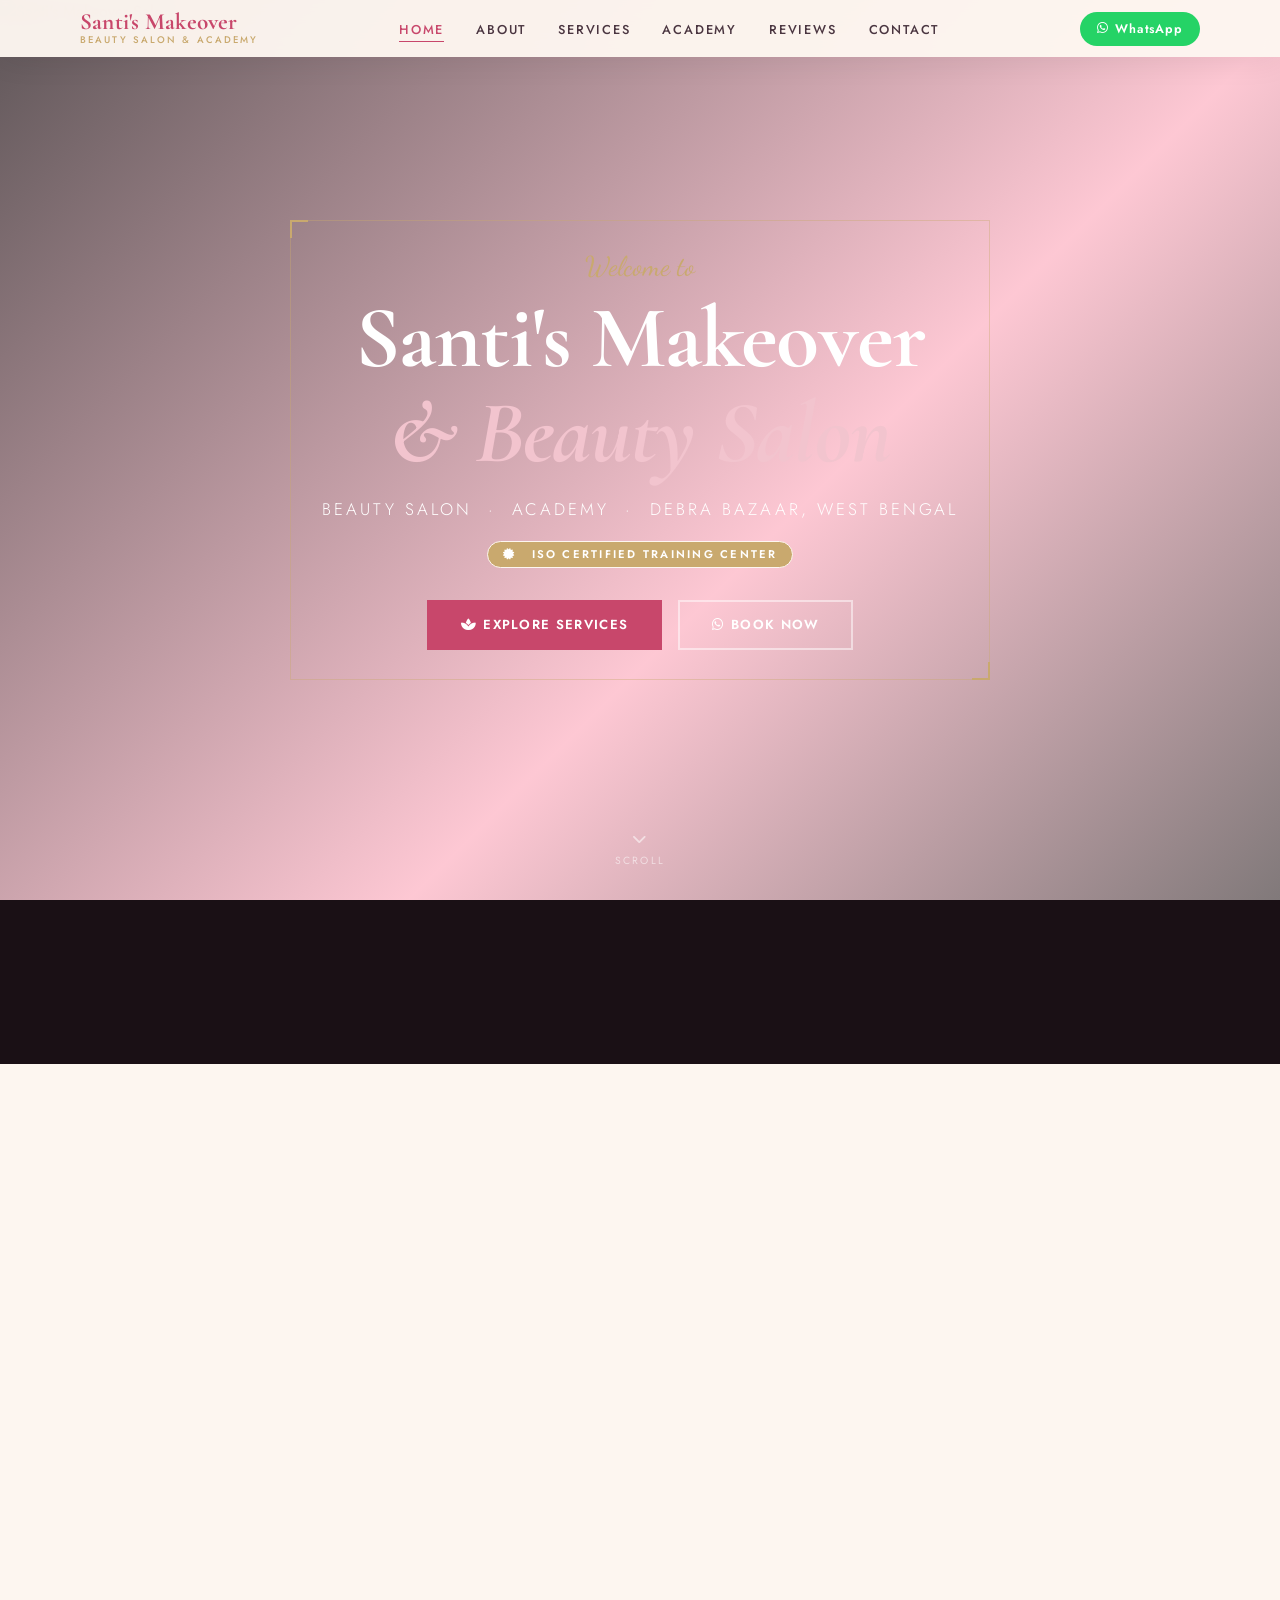
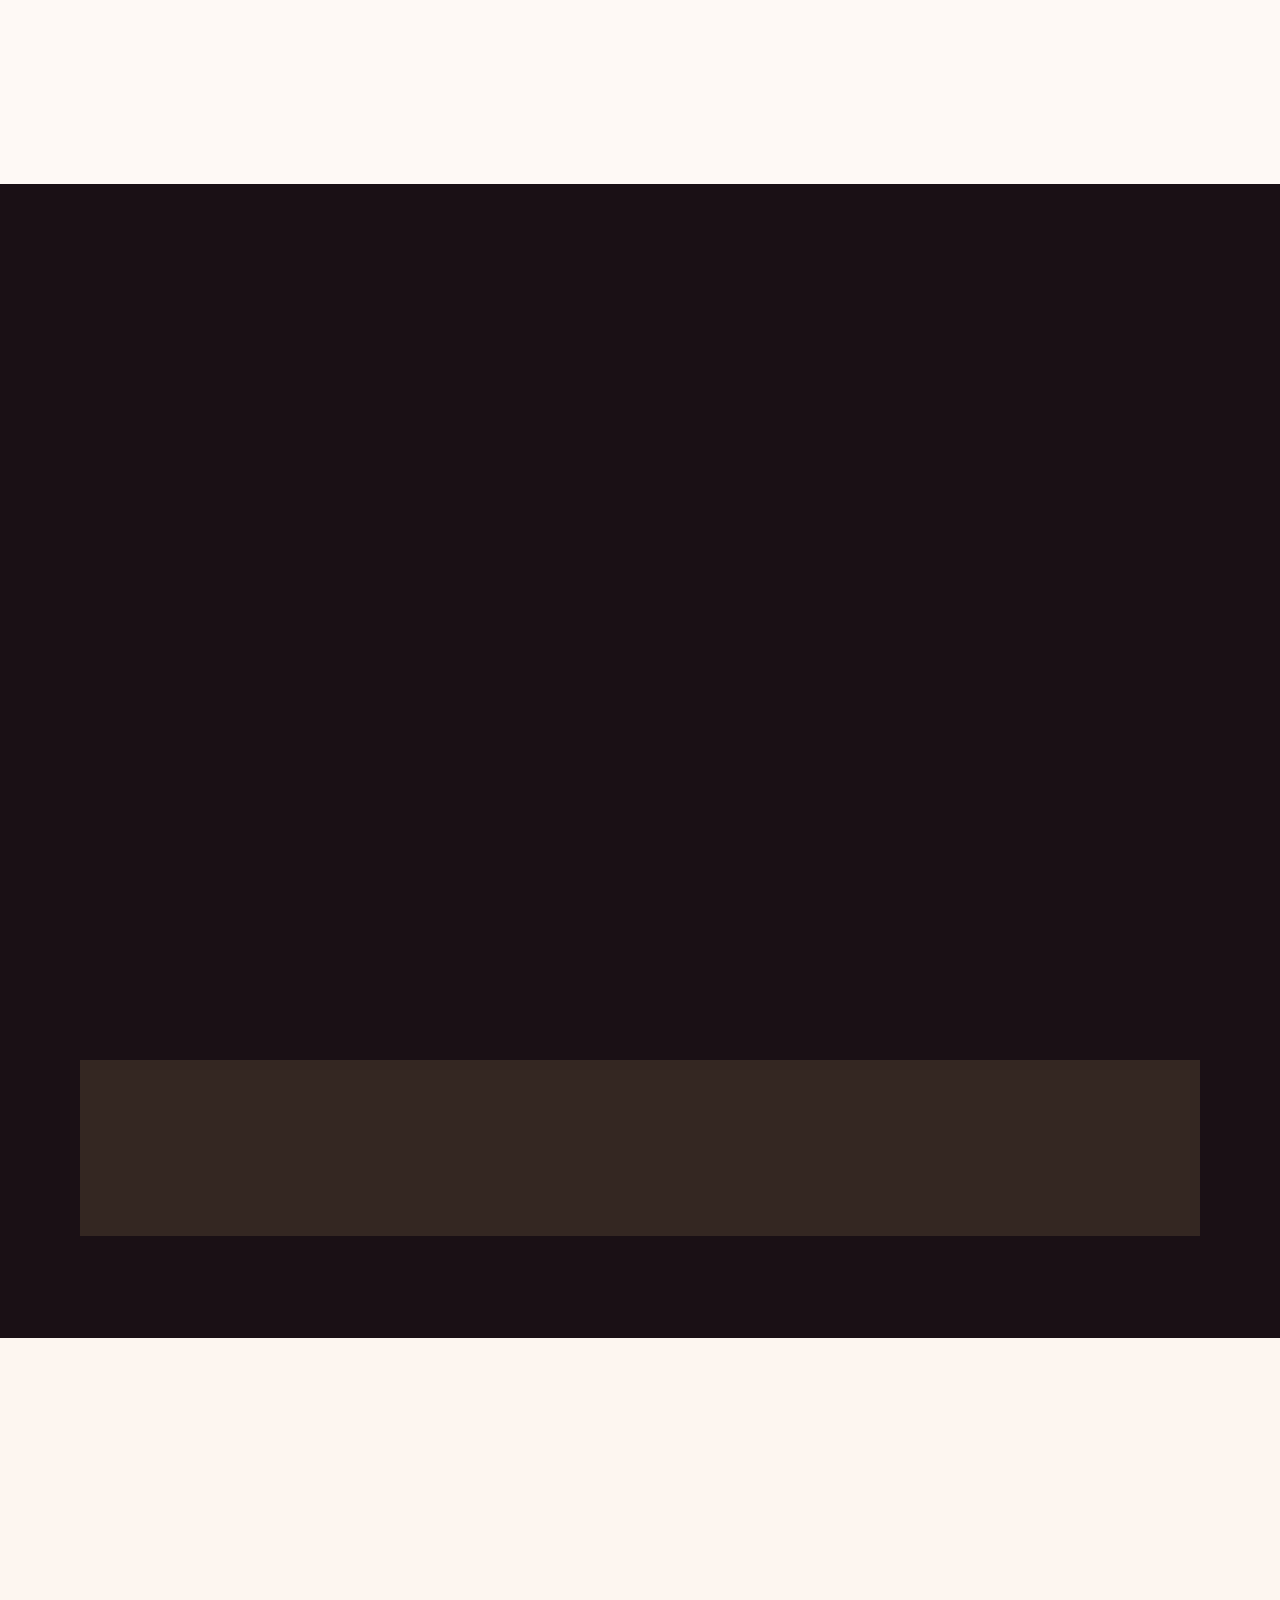
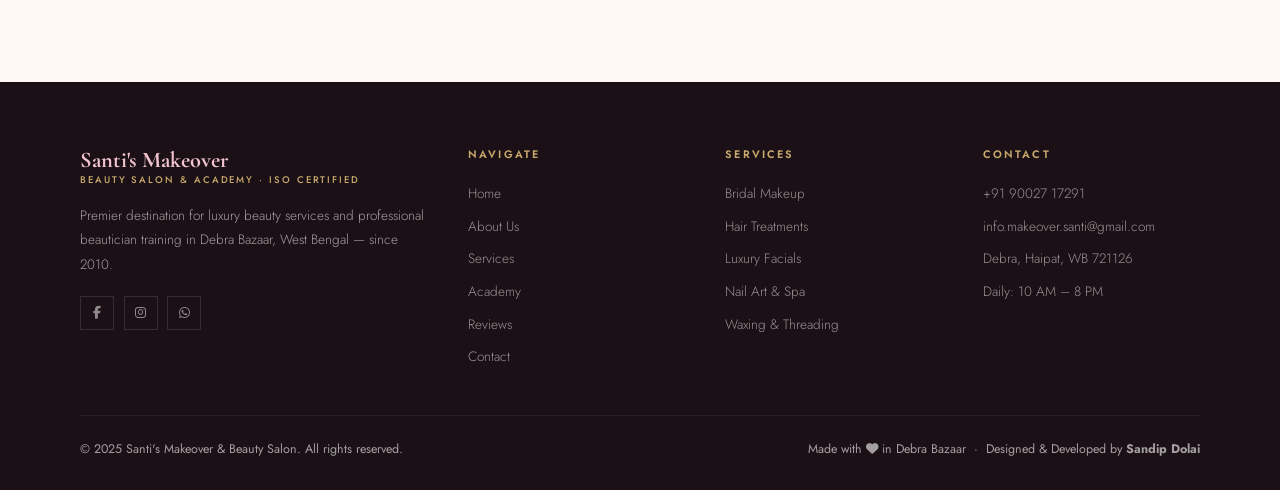
==== commit 06c7ca5e: "Refactor HTML structure and improve accessibility" ====
--- a/index.html
+++ b/index.html
@@ -9,18 +9,23 @@
 
   <link rel="icon" type="image/x-icon" href="https://raw.githubusercontent.com/sandip-dolai/makeover-by-santi/main/favicon.png" />
 
+  <!-- Preconnect for performance -->
+  <link rel="preconnect" href="https://fonts.googleapis.com" />
+  <link rel="preconnect" href="https://fonts.gstatic.com" crossorigin />
+  <link rel="preconnect" href="https://cdnjs.cloudflare.com" />
+
   <!-- Google Fonts -->
   <link href="https://fonts.googleapis.com/css2?family=Cormorant+Garamond:ital,wght@0,300;0,400;0,600;0,700;1,400;1,600&family=Jost:wght@200;300;400;500;600&family=Dancing+Script:wght@600;700&display=swap" rel="stylesheet" />
 
   <!-- Font Awesome -->
   <link rel="stylesheet" href="https://cdnjs.cloudflare.com/ajax/libs/font-awesome/6.4.0/css/all.min.css" />
-  
-  <link rel="stylesheet" href="style.css">
+
+  <link rel="stylesheet" href="style.css" />
 </head>
 <body>
 
   <!-- ── NAVBAR ───────────────────────────────────── -->
-  <header id="navbar">
+  <header id="navbar" class="scrolled">
     <div class="container">
       <nav class="nav-inner">
         <a href="#home" class="nav-brand">
@@ -48,22 +53,25 @@
   </header>
 
   <!-- Mobile Nav Overlay -->
-  <div class="mobile-nav" id="mobile-nav">
-    <a href="#home"  onclick="closeMenu()">Home</a>
-    <a href="#about" onclick="closeMenu()">About</a>
-    <a href="#services" onclick="closeMenu()">Services</a>
-    <a href="#training" onclick="closeMenu()">Academy</a>
+  <div class="mobile-nav" id="mobile-nav" aria-hidden="true">
+    <button class="mobile-nav-close" id="mobile-nav-close" aria-label="Close menu"><i class="fas fa-times"></i></button>
+    <a href="#home"         onclick="closeMenu()">Home</a>
+    <a href="#about"        onclick="closeMenu()">About</a>
+    <a href="#services"     onclick="closeMenu()">Services</a>
+    <a href="#training"     onclick="closeMenu()">Academy</a>
     <a href="#testimonials" onclick="closeMenu()">Reviews</a>
-    <a href="#contact" onclick="closeMenu()">Contact</a>
-    <a href="https://wa.me/919002717291" target="_blank" style="color:var(--rose)"><i class="fab fa-whatsapp"></i> Book via WhatsApp</a>
+    <a href="#contact"      onclick="closeMenu()">Contact</a>
+    <a href="https://wa.me/919002717291" target="_blank" class="mobile-wa"><i class="fab fa-whatsapp"></i> Book via WhatsApp</a>
   </div>
+  <div class="mobile-nav-backdrop" id="mobile-nav-backdrop"></div>
 
   <!-- ── HERO ─────────────────────────────────────── -->
   <section id="home">
     <div class="hero-bg"></div>
-    <!-- src="https://images.unsplash.com/photo-1560066984-138dadb4c035?q=80&w=1974&auto=format&fit=crop" -->
-    <img class="hero-img"
-      src="https://images.unsplash.com/photo-1633681926035-ec1ac984418a?q=80&w=1170&auto=format&fit=crop"
+    <!-- Skeleton placeholder shown until image loads -->
+    <div class="hero-img-skeleton" id="hero-skeleton"></div>
+    <img class="hero-img" id="hero-img"
+      data-src="https://images.unsplash.com/photo-1633681926035-ec1ac984418a?q=80&w=1170&auto=format&fit=crop"
       alt="Santi's Makeover Salon"
       loading="eager" />
     <div class="hero-frame" aria-hidden="true"></div>
@@ -94,11 +102,11 @@
           <span class="stat-label">Years Experience</span>
         </div>
         <div class="stat-item reveal">
-          <span class="stat-num">600+</span>
+          <span class="stat-num">1000+</span>
           <span class="stat-label">Happy Clients</span>
         </div>
         <div class="stat-item reveal">
-          <span class="stat-num">50+</span>
+          <span class="stat-num">100+</span>
           <span class="stat-label">Trained Professionals</span>
         </div>
         <div class="stat-item reveal">
@@ -115,10 +123,10 @@
       <div class="about-grid">
         <div class="about-img-wrap reveal-left">
           <div class="about-gold-box"></div>
-          <img class="about-img-main"
-            src="https://scontent.fccu27-3.fna.fbcdn.net/v/t39.30808-6/670956025_1976700116387222_6392167350408667889_n.jpg?_nc_cat=104&ccb=1-7&_nc_sid=13d280&_nc_ohc=CeQcQiDD9p0Q7kNvwELR3yH&_nc_oc=AdoBAPWSkZCVO9t-qmEWl18freJ03oyx4egOemI4O7DXe0ucy8why0nKfIJHak-MOmRoZDR6IXR_AhX8ECfSRQQH&_nc_zt=23&_nc_ht=scontent.fccu27-3.fna&_nc_gid=EPKvNnBNF34ux0JQ4XK7PQ&_nc_ss=7b2a8&oh=00_Af4enCfvVBGHa_PfeFH4Ci56k-7fHBCOdnfBxYLE3yD71Q&oe=69FAB4E7"
-            alt="Santi Dolai — Founder &amp; Lead Stylist"
-            loading="lazy" />
+          <div class="img-skeleton" id="about-skeleton"></div>
+          <img class="about-img-main lazy-img" id="about-img"
+            data-src="https://scontent.fccu27-3.fna.fbcdn.net/v/t39.30808-6/670956025_1976700116387222_6392167350408667889_n.jpg?_nc_cat=104&ccb=1-7&_nc_sid=13d280&_nc_ohc=CeQcQiDD9p0Q7kNvwELR3yH&_nc_oc=AdoBAPWSkZCVO9t-qmEWl18freJ03oyx4egOemI4O7DXe0ucy8why0nKfIJHak-MOmRoZDR6IXR_AhX8ECfSRQQH&_nc_zt=23&_nc_ht=scontent.fccu27-3.fna&_nc_gid=EPKvNnBNF34ux0JQ4XK7PQ&_nc_ss=7b2a8&oh=00_Af4enCfvVBGHa_PfeFH4Ci56k-7fHBCOdnfBxYLE3yD71Q&oe=69FAB4E7"
+            alt="Santi Dolai — Founder &amp; Lead Stylist" />
           <div class="about-iso-badge">
             <strong>ISO</strong>
             Certified
@@ -155,12 +163,13 @@
       </div>
       <div class="services-grid">
         <!-- Featured: Bridal -->
-        <!-- src="https://images.unsplash.com/photo-1607748851687-ba9a10438621?q=80&w=1000&auto=format&fit=crop&ixlib=rb-4.1.0" -->
         <div class="service-card featured reveal">
-          <img class="service-card-img"
-          src="https://images.unsplash.com/photo-1737515031439-2998a5bfcb6f?q=80&w=687&auto=format&fit=crop&ixlib=rb-4.1.0&ixid=M3wxMjA3fDB8MHxwaG90by1wYWdlfHx8fGVufDB8fHx8fA%3D%3D"
-            alt="Bridal Makeup"
-            loading="lazy" />
+          <div class="service-img-wrap">
+            <div class="img-skeleton"></div>
+            <img class="service-card-img lazy-img"
+              data-src="https://images.unsplash.com/photo-1737515031439-2998a5bfcb6f?q=80&w=687&auto=format&fit=crop&ixlib=rb-4.1.0"
+              alt="Bridal Makeup" />
+          </div>
           <div class="service-card-body">
             <span class="service-tag">Signature Service</span>
             <div class="service-icon"><i class="fas fa-crown"></i></div>
@@ -170,10 +179,10 @@
         </div>
         <!-- Hair -->
         <div class="service-card reveal">
-          <img class="service-card-img"
-            src="https://images.unsplash.com/photo-1634449571010-02389ed0f9b0?q=80&w=1170&auto=format&fit=crop&ixlib=rb-4.1.0&ixid=M3wxMjA3fDB8MHxwaG90by1wYWdlfHx8fGVufDB8fHx8fA%3D%3D"
-            alt="Hair Treatments"
-            loading="lazy" />
+          <div class="img-skeleton"></div>
+          <img class="service-card-img lazy-img"
+            data-src="https://images.unsplash.com/photo-1634449571010-02389ed0f9b0?q=80&w=1170&auto=format&fit=crop&ixlib=rb-4.1.0"
+            alt="Hair Treatments" />
           <div class="service-card-body">
             <span class="service-tag">Hair</span>
             <div class="service-icon"><i class="fas fa-wind"></i></div>
@@ -183,10 +192,10 @@
         </div>
         <!-- Facials -->
         <div class="service-card reveal">
-          <img class="service-card-img"
-            src="https://images.unsplash.com/photo-1713085085470-fba013d67e65?q=80&w=1170&auto=format&fit=crop&ixlib=rb-4.1.0&ixid=M3wxMjA3fDB8MHxwaG90by1wYWdlfHx8fGVufDB8fHx8fA%3D%3D"
-            alt="Luxury Facials"
-            loading="lazy" />
+          <div class="img-skeleton"></div>
+          <img class="service-card-img lazy-img"
+            data-src="https://images.unsplash.com/photo-1713085085470-fba013d67e65?q=80&w=1170&auto=format&fit=crop&ixlib=rb-4.1.0"
+            alt="Luxury Facials" />
           <div class="service-card-body">
             <span class="service-tag">Skincare</span>
             <div class="service-icon"><i class="fas fa-gem"></i></div>
@@ -196,10 +205,10 @@
         </div>
         <!-- Nail Art -->
         <div class="service-card reveal">
-          <img class="service-card-img"
-            src="https://images.unsplash.com/photo-1604654894610-df63bc536371?q=80&w=700&auto=format&fit=crop"
-            alt="Nail Art"
-            loading="lazy" />
+          <div class="img-skeleton"></div>
+          <img class="service-card-img lazy-img"
+            data-src="https://images.unsplash.com/photo-1604654894610-df63bc536371?q=80&w=700&auto=format&fit=crop"
+            alt="Nail Art" />
           <div class="service-card-body">
             <span class="service-tag">Nails</span>
             <div class="service-icon"><i class="fas fa-paint-brush"></i></div>
@@ -209,10 +218,10 @@
         </div>
         <!-- Waxing -->
         <div class="service-card reveal">
-          <img class="service-card-img"
-            src="https://images.unsplash.com/photo-1733145820348-042a1ae7682a?q=80&w=687&auto=format&fit=crop&ixlib=rb-4.1.0&ixid=M3wxMjA3fDB8MHxwaG90by1wYWdlfHx8fGVufDB8fHx8fA%3D%3D"
-            alt="Waxing &amp; Threading"
-            loading="lazy" />
+          <div class="img-skeleton"></div>
+          <img class="service-card-img lazy-img"
+            data-src="https://images.unsplash.com/photo-1733145820348-042a1ae7682a?q=80&w=687&auto=format&fit=crop&ixlib=rb-4.1.0"
+            alt="Waxing &amp; Threading" />
           <div class="service-card-body">
             <span class="service-tag">Grooming</span>
             <div class="service-icon"><i class="fas fa-leaf"></i></div>
@@ -305,7 +314,7 @@
             <i class="fas fa-star"></i><i class="fas fa-star"></i><i class="fas fa-star"></i><i class="fas fa-star"></i><i class="fas fa-star"></i>
           </div>
           <p>Santi's training program transformed my passion into a profession! The hands-on training and business skills helped me start my own salon within 6 months of completing the course.</p>
-          <div class="testi-name">Priya S.</div>
+          <div class="testi-name">Moumita Manna</div>
           <div class="testi-role">Makeup Artist — Medinipur</div>
         </div>
         <div class="testi-card reveal">
@@ -314,17 +323,17 @@
             <i class="fas fa-star"></i><i class="fas fa-star"></i><i class="fas fa-star"></i><i class="fas fa-star"></i><i class="fas fa-star"></i>
           </div>
           <p>The ISO certification gave me credibility when applying for jobs. I now work at a luxury spa in Kolkata thanks to the skills I learned at Santi's Makeover.</p>
-          <div class="testi-name">Anjali R.</div>
-          <div class="testi-role">Beautician — Kolkata</div>
+          <div class="testi-name">Supriya Das</div>
+          <div class="testi-role">Beautician — Medinipur</div>
         </div>
         <div class="testi-card reveal">
           <div class="testi-quote">"</div>
           <div class="testi-stars">
             <i class="fas fa-star"></i><i class="fas fa-star"></i><i class="fas fa-star"></i><i class="fas fa-star"></i><i class="fas fa-star"></i>
           </div>
-          <p>My bridal look was absolutely stunning! Santi madam understood exactly what I wanted and the makeup lasted throughout my entire wedding day and evening.</p>
-          <div class="testi-name">Susmita D.</div>
-          <div class="testi-role">Bride — Debra Bazaar</div>
+          <p>Ami hair growth treatment er jonno Mam er kache esechilam, ekhon pray 2 month hoye geche. Ami khub bhalo result peyechi—amar scalp e onek notun chul gajache. Bishesh kore Mam ebong puro team er behavior khub e bhalo.</p>
+          <div class="testi-name">Arpita Maity</div>
+          <div class="testi-role">Client — Debra Bazaar</div>
         </div>
       </div>
     </div>
@@ -380,11 +389,11 @@
           <h3>Send a Message</h3>
           <div class="form-group">
             <label for="cf-name">Your Name</label>
-            <input type="text" id="cf-name" placeholder="Priya Sharma" />
+            <input type="text" id="cf-name" placeholder="Priya Sharma" autocomplete="name" />
           </div>
           <div class="form-group">
             <label for="cf-phone">Phone Number</label>
-            <input type="tel" id="cf-phone" placeholder="+91 98765 43210" />
+            <input type="tel" id="cf-phone" placeholder="+91 98765 43210" autocomplete="tel" />
           </div>
           <div class="form-group">
             <label for="cf-service">Interested In</label>
@@ -468,7 +477,12 @@
       </div>
       <div class="footer-bottom">
         <span>&copy; 2025 Santi's Makeover &amp; Beauty Salon. All rights reserved.</span>
-        <span style="color:var(--gold)">Made with <i class="fas fa-heart" style="color:var(--rose)"></i> in Debra Bazaar</span>
+        <span class="footer-credit">
+          Made with <i class="fas fa-heart"></i> in Debra Bazaar &nbsp;·&nbsp;
+          Designed &amp; Developed by <a href="https://in.linkedin.com/in/sandipdolai" target="_blank" rel="noopener" aria-label="LinkedIn">
+            <strong>Sandip Dolai</strong>
+          </a>
+        </span>
       </div>
     </div>
   </footer>
@@ -476,68 +490,6 @@
   <!-- Back to Top -->
   <a href="#home" id="btt" aria-label="Back to top"><i class="fas fa-arrow-up"></i></a>
 
-  <script>
-    // Navbar scroll
-    const navbar = document.getElementById('navbar');
-    window.addEventListener('scroll', () => {
-      navbar.classList.toggle('scrolled', window.scrollY > 50);
-      document.getElementById('btt').classList.toggle('show', window.scrollY > 400);
-    });
-
-    // Mobile menu
-    const hamburger = document.getElementById('hamburger');
-    const mobileNav = document.getElementById('mobile-nav');
-    hamburger.addEventListener('click', () => {
-      hamburger.classList.toggle('open');
-      mobileNav.classList.toggle('open');
-      document.body.style.overflow = mobileNav.classList.contains('open') ? 'hidden' : '';
-    });
-    function closeMenu() {
-      hamburger.classList.remove('open');
-      mobileNav.classList.remove('open');
-      document.body.style.overflow = '';
-    }
-
-    // Smooth scroll
-    document.querySelectorAll('a[href^="#"]').forEach(a => {
-      a.addEventListener('click', e => {
-        const target = document.querySelector(a.getAttribute('href'));
-        if (target) {
-          e.preventDefault();
-          window.scrollTo({ top: target.offsetTop - 72, behavior: 'smooth' });
-          closeMenu();
-        }
-      });
-    });
-
-    // Active nav link
-    const sections = document.querySelectorAll('section[id]');
-    const navAs = document.querySelectorAll('.nav-links a');
-    window.addEventListener('scroll', () => {
-      let cur = '';
-      sections.forEach(s => {
-        if (window.scrollY >= s.offsetTop - 120) cur = s.id;
-      });
-      navAs.forEach(a => {
-        a.classList.toggle('active', a.getAttribute('href') === `#${cur}`);
-      });
-    });
-
-    // Scroll reveal
-    const observer = new IntersectionObserver((entries) => {
-      entries.forEach(e => { if (e.isIntersecting) { e.target.classList.add('visible'); } });
-    }, { threshold: 0.12 });
-    document.querySelectorAll('.reveal, .reveal-left, .reveal-right').forEach(el => observer.observe(el));
-
-    // WhatsApp form submit
-    function sendWhatsApp() {
-      const name    = document.getElementById('cf-name').value.trim();
-      const phone   = document.getElementById('cf-phone').value.trim();
-      const service = document.getElementById('cf-service').value;
-      const msg     = document.getElementById('cf-msg').value.trim();
-      const text = `Hello! I'm ${name || 'a potential client'}.\nPhone: ${phone || 'N/A'}\nInterested in: ${service || 'General inquiry'}\n${msg ? 'Message: ' + msg : ''}`;
-      window.open(`https://wa.me/919002717291?text=${encodeURIComponent(text)}`, '_blank');
-    }
-  </script>
+  <script src="script.js" defer></script>
 </body>
 </html>
--- a/style.css
+++ b/style.css
@@ -0,0 +1,1463 @@
+  /* ── CSS Variables ─────────────────────────────── */
+  :root {
+      --rose: #C8476B;
+      --rose-dark: #9E2D4F;
+      --rose-light: #F2C4CE;
+      --gold: #C9A96E;
+      --gold-light: #F0DEBA;
+      --cream: #FDF6F0;
+      --ivory: #FEF9F5;
+      --dark: #1A1015;
+      --mid: #4A3540;
+      --muted: #8A6F78;
+      --white: #FFFFFF;
+
+      --font-display: 'Cormorant Garamond', serif;
+      --font-script: 'Dancing Script', cursive;
+      --font-body: 'Jost', sans-serif;
+
+      --transition: 0.35s cubic-bezier(0.4, 0, 0.2, 1);
+      --shadow-card: 0 8px 40px rgba(26, 16, 21, 0.10);
+      --shadow-hover: 0 16px 56px rgba(200, 71, 107, 0.18);
+  }
+
+  /* ── Reset ─────────────────────────────────────── */
+  *,
+  *::before,
+  *::after {
+      box-sizing: border-box;
+      margin: 0;
+      padding: 0;
+  }
+
+  html {
+      scroll-behavior: smooth;
+      font-size: 16px;
+  }
+
+  body {
+      font-family: var(--font-body);
+      background-color: var(--ivory);
+      color: var(--dark);
+      overflow-x: hidden;
+  }
+
+  img {
+      display: block;
+      max-width: 100%;
+  }
+
+  a {
+      text-decoration: none;
+      color: inherit;
+  }
+
+  /* ── Utility ───────────────────────────────────── */
+  .container {
+      width: 100%;
+      max-width: 1200px;
+      margin: 0 auto;
+      padding: 0 clamp(1rem, 4vw, 2.5rem);
+  }
+
+  .section-tag {
+      font-family: var(--font-script);
+      font-size: 1.15rem;
+      color: var(--gold);
+      letter-spacing: 0.04em;
+      display: block;
+      margin-bottom: 0.4rem;
+  }
+
+  .section-title {
+      font-family: var(--font-display);
+      font-size: clamp(2rem, 5vw, 3.2rem);
+      font-weight: 600;
+      line-height: 1.15;
+      color: var(--dark);
+  }
+
+  .section-title span {
+      color: var(--rose);
+      font-style: italic;
+  }
+
+  .section-sub {
+      font-size: 1rem;
+      color: var(--muted);
+      font-weight: 300;
+      margin-top: 0.75rem;
+      line-height: 1.7;
+  }
+
+  .divider-ornament {
+      display: flex;
+      align-items: center;
+      gap: 1rem;
+      margin: 1.2rem 0;
+  }
+
+  .divider-ornament::before,
+  .divider-ornament::after {
+      content: '';
+      flex: 1;
+      height: 1px;
+      background: linear-gradient(to right, transparent, var(--gold-light), transparent);
+  }
+
+  .divider-ornament i {
+      color: var(--gold);
+      font-size: 0.7rem;
+  }
+
+  /* ── Scroll Animations ─────────────────────────── */
+  .reveal {
+      opacity: 0;
+      transform: translateY(32px);
+      transition: opacity 0.7s ease, transform 0.7s ease;
+  }
+
+  .reveal.visible {
+      opacity: 1;
+      transform: translateY(0);
+  }
+
+  .reveal-left {
+      opacity: 0;
+      transform: translateX(-32px);
+      transition: opacity 0.7s ease, transform 0.7s ease;
+  }
+
+  .reveal-left.visible {
+      opacity: 1;
+      transform: translateX(0);
+  }
+
+  .reveal-right {
+      opacity: 0;
+      transform: translateX(32px);
+      transition: opacity 0.7s ease, transform 0.7s ease;
+  }
+
+  .reveal-right.visible {
+      opacity: 1;
+      transform: translateX(0);
+  }
+
+  /* ── NAV ───────────────────────────────────────── */
+  #navbar {
+      position: fixed;
+      top: 0;
+      left: 0;
+      right: 0;
+      z-index: 1000;
+      transition: background var(--transition), box-shadow var(--transition), padding var(--transition);
+      padding: 1.4rem 0;
+  }
+
+  #navbar.scrolled {
+      background: rgba(253, 246, 240, 0.97);
+      box-shadow: 0 2px 32px rgba(26, 16, 21, 0.08);
+      padding: 0.7rem 0;
+      backdrop-filter: blur(10px);
+  }
+
+  .nav-inner {
+      display: flex;
+      align-items: center;
+      justify-content: space-between;
+      gap: 1.5rem;
+  }
+
+  .nav-brand {
+      display: flex;
+      flex-direction: column;
+      line-height: 1;
+  }
+
+  .nav-brand .brand-name {
+      font-family: var(--font-display);
+      font-size: clamp(1.1rem, 2.5vw, 1.45rem);
+      font-weight: 700;
+      color: var(--rose);
+      letter-spacing: 0.01em;
+      transition: color var(--transition);
+  }
+
+  .nav-brand .brand-sub {
+      font-family: var(--font-body);
+      font-size: 0.6rem;
+      font-weight: 500;
+      color: var(--gold);
+      letter-spacing: 0.22em;
+      text-transform: uppercase;
+      margin-top: 2px;
+  }
+
+  .nav-links {
+      display: flex;
+      align-items: center;
+      gap: 2rem;
+      list-style: none;
+  }
+
+  .nav-links a {
+      font-size: 0.8rem;
+      font-weight: 500;
+      letter-spacing: 0.14em;
+      text-transform: uppercase;
+      color: var(--mid);
+      position: relative;
+      transition: color var(--transition);
+  }
+
+  .nav-links a::after {
+      content: '';
+      position: absolute;
+      bottom: -3px;
+      left: 0;
+      width: 0;
+      height: 1.5px;
+      background: var(--rose);
+      transition: width var(--transition);
+  }
+
+  .nav-links a:hover,
+  .nav-links a.active {
+      color: var(--rose);
+  }
+
+  .nav-links a:hover::after,
+  .nav-links a.active::after {
+      width: 100%;
+  }
+
+  .nav-cta {
+      display: flex;
+      align-items: center;
+      gap: 0.75rem;
+  }
+
+  .btn-wa {
+      display: inline-flex;
+      align-items: center;
+      gap: 0.4rem;
+      background: #25D366;
+      color: var(--white);
+      font-size: 0.78rem;
+      font-weight: 600;
+      letter-spacing: 0.06em;
+      padding: 0.5rem 1.1rem;
+      border-radius: 2rem;
+      transition: transform var(--transition), box-shadow var(--transition);
+  }
+
+  .btn-wa:hover {
+      transform: translateY(-2px);
+      box-shadow: 0 6px 20px rgba(37, 211, 102, 0.35);
+  }
+
+  .hamburger {
+      display: none;
+      flex-direction: column;
+      gap: 5px;
+      cursor: pointer;
+      padding: 4px;
+      background: none;
+      border: none;
+  }
+
+  .hamburger span {
+      display: block;
+      width: 24px;
+      height: 1.5px;
+      background: var(--rose);
+      transition: var(--transition);
+  }
+
+  .hamburger.open span:nth-child(1) {
+      transform: translateY(6.5px) rotate(45deg);
+  }
+
+  .hamburger.open span:nth-child(2) {
+      opacity: 0;
+  }
+
+  .hamburger.open span:nth-child(3) {
+      transform: translateY(-6.5px) rotate(-45deg);
+  }
+
+  /* Mobile Nav */
+  .mobile-nav {
+      display: none;
+      flex-direction: column;
+      position: fixed;
+      top: 0;
+      left: 0;
+      right: 0;
+      bottom: 0;
+      background: var(--ivory);
+      z-index: 999;
+      padding: 6rem 2.5rem 2.5rem;
+      gap: 1.8rem;
+      opacity: 0;
+      pointer-events: none;
+      transition: opacity var(--transition);
+  }
+
+  .mobile-nav.open {
+      opacity: 1;
+      pointer-events: all;
+  }
+
+  .mobile-nav a {
+      font-family: var(--font-display);
+      font-size: 2rem;
+      font-weight: 600;
+      color: var(--dark);
+      border-bottom: 1px solid var(--gold-light);
+      padding-bottom: 0.8rem;
+      transition: color var(--transition);
+  }
+
+  .mobile-nav a:hover {
+      color: var(--rose);
+  }
+
+  /* ── HERO ──────────────────────────────────────── */
+  #home {
+      position: relative;
+      min-height: 100svh;
+      display: flex;
+      align-items: center;
+      overflow: hidden;
+  }
+
+  .hero-bg {
+      position: absolute;
+      inset: 0;
+      background:
+          linear-gradient(135deg, rgba(26, 16, 21, 0.7) 0%, rgba(250, 1, 76, 0.2) 60%, rgba(26, 16, 21, 0.55) 100%);
+      z-index: 1;
+  }
+
+  .hero-img {
+      position: absolute;
+      inset: 0;
+      width: 100%;
+      height: 100%;
+      object-fit: cover;
+      object-position: center top;
+      z-index: 0;
+  }
+
+  /* Decorative gold frame */
+  .hero-frame {
+      position: absolute;
+      top: 50%;
+      left: 50%;
+      transform: translate(-50%, -50%);
+      width: min(700px, 90vw);
+      height: min(460px, 70vh);
+      border: 1px solid rgba(201, 169, 110, 0.4);
+      z-index: 2;
+      pointer-events: none;
+  }
+
+  .hero-frame::before,
+  .hero-frame::after {
+      content: '';
+      position: absolute;
+      width: 18px;
+      height: 18px;
+      border-color: var(--gold);
+      border-style: solid;
+  }
+
+  .hero-frame::before {
+      top: -1px;
+      left: -1px;
+      border-width: 2px 0 0 2px;
+  }
+
+  .hero-frame::after {
+      bottom: -1px;
+      right: -1px;
+      border-width: 0 2px 2px 0;
+  }
+
+  .hero-content {
+      position: relative;
+      z-index: 3;
+      text-align: center;
+      padding: 2rem 1rem;
+  }
+
+  .hero-eyebrow {
+      font-family: var(--font-script);
+      font-size: clamp(1.2rem, 3vw, 1.7rem);
+      color: var(--gold);
+      display: block;
+      margin-bottom: 0.5rem;
+      animation: fadeDown 1s ease both;
+  }
+
+  .hero-title {
+      font-family: var(--font-display);
+      font-size: clamp(2.4rem, 7vw, 5.5rem);
+      font-weight: 700;
+      color: var(--white);
+      line-height: 1.08;
+      letter-spacing: -0.01em;
+      animation: fadeDown 1s ease 0.15s both;
+  }
+
+  .hero-title em {
+      font-style: italic;
+      color: var(--rose-light);
+  }
+
+  .hero-tagline {
+      font-size: clamp(0.85rem, 2vw, 1.05rem);
+      font-weight: 300;
+      color: rgb(255, 254, 254);
+      letter-spacing: 0.18em;
+      text-transform: uppercase;
+      margin-top: 1rem;
+      animation: fadeDown 1s ease 0.3s both;
+  }
+
+  .hero-badge {
+      display: inline-block;
+      border: 1px solid var(--cream);
+      background-color: var(--gold);
+      color: var(--white);
+      font-size: 0.7rem;
+      font-weight: 600;
+      letter-spacing: 0.2em;
+      text-transform: uppercase;
+      padding: 0.28rem 0.9rem;
+      border-radius: 2rem;
+      margin-top: 1.2rem;
+      margin-bottom: 2rem;
+      animation: fadeDown 1s ease 0.4s both;
+  }
+
+  .hero-actions {
+      display: flex;
+      flex-wrap: wrap;
+      justify-content: center;
+      gap: 1rem;
+      animation: fadeDown 1s ease 0.55s both;
+  }
+
+  .btn-primary {
+      display: inline-flex;
+      align-items: center;
+      gap: 0.4rem;
+      background: var(--rose);
+      color: var(--white);
+      font-size: 0.82rem;
+      font-weight: 600;
+      letter-spacing: 0.1em;
+      text-transform: uppercase;
+      padding: 0.85rem 2rem;
+      border-radius: 0;
+      border: 2px solid var(--rose);
+      transition: background var(--transition), color var(--transition), transform var(--transition);
+  }
+
+  .btn-primary:hover {
+      background: var(--white);
+      color: var(--rose-dark);
+      transform: translateY(-2px);
+  }
+
+  .btn-outline {
+      display: inline-flex;
+      align-items: center;
+      gap: 0.4rem;
+      background: transparent;
+      color: var(--white);
+      font-size: 0.82rem;
+      font-weight: 600;
+      letter-spacing: 0.1em;
+      text-transform: uppercase;
+      padding: 0.85rem 2rem;
+      border-radius: 0;
+      border: 2px solid rgba(255, 255, 255, 0.5);
+      transition: background var(--transition), color var(--transition), border-color var(--transition);
+  }
+
+  .btn-outline:hover {
+      background: var(--white);
+      color: var(--rose);
+      border-color: var(--white);
+  }
+
+  .hero-scroll {
+      position: absolute;
+      bottom: 2rem;
+      left: 50%;
+      transform: translateX(-50%);
+      z-index: 3;
+      display: flex;
+      flex-direction: column;
+      align-items: center;
+      gap: 0.4rem;
+      color: rgba(255, 255, 255, 0.55);
+      font-size: 0.65rem;
+      letter-spacing: 0.2em;
+      text-transform: uppercase;
+      animation: bounce 2s ease infinite;
+  }
+
+  .hero-scroll i {
+      font-size: 0.9rem;
+  }
+
+  @keyframes fadeDown {
+      from {
+          opacity: 0;
+          transform: translateY(-18px);
+      }
+
+      to {
+          opacity: 1;
+          transform: translateY(0);
+      }
+  }
+
+  @keyframes bounce {
+
+      0%,
+      100% {
+          transform: translateX(-50%) translateY(0);
+      }
+
+      50% {
+          transform: translateX(-50%) translateY(6px);
+      }
+  }
+
+  /* Stats strip */
+  .stats-strip {
+      background: var(--dark);
+      padding: 2.5rem 0;
+  }
+
+  .stats-grid {
+      display: grid;
+      grid-template-columns: repeat(4, 1fr);
+      gap: 1rem;
+      text-align: center;
+  }
+
+  .stat-item {
+      padding: 0.5rem;
+  }
+
+  .stat-num {
+      font-family: var(--font-display);
+      font-size: clamp(2rem, 4vw, 2.8rem);
+      font-weight: 700;
+      color: var(--gold);
+      display: block;
+      line-height: 1;
+  }
+
+  .stat-label {
+      font-size: 0.72rem;
+      font-weight: 400;
+      color: rgba(255, 255, 255, 0.5);
+      letter-spacing: 0.16em;
+      text-transform: uppercase;
+      margin-top: 0.4rem;
+  }
+
+  .stat-divider {
+      width: 1px;
+      background: rgba(201, 169, 110, 0.2);
+      align-self: stretch;
+  }
+
+  /* ── ABOUT ─────────────────────────────────────── */
+  #about {
+      padding: clamp(4rem, 8vw, 7rem) 0;
+      background: var(--cream);
+  }
+
+  .about-grid {
+      display: grid;
+      grid-template-columns: 1fr 1fr;
+      gap: clamp(2rem, 5vw, 5rem);
+      align-items: center;
+  }
+
+  .about-img-wrap {
+      position: relative;
+  }
+
+  .about-img-main {
+      width: 100%;
+      aspect-ratio: 4/5;
+      object-fit: cover;
+      object-position: center top;
+  }
+
+  .about-img-accent {
+      position: absolute;
+      bottom: -2rem;
+      right: -2rem;
+      width: 55%;
+      aspect-ratio: 1;
+      object-fit: cover;
+      border: 6px solid var(--cream);
+      box-shadow: var(--shadow-card);
+  }
+
+  .about-gold-box {
+      position: absolute;
+      top: -1.2rem;
+      left: -1.2rem;
+      width: 120px;
+      height: 120px;
+      border: 2px solid var(--gold-light);
+      z-index: 0;
+      pointer-events: none;
+  }
+
+  .about-iso-badge {
+      position: absolute;
+      top: 1.5rem;
+      right: 1.5rem;
+      background: var(--dark);
+      color: var(--gold);
+      font-family: var(--font-display);
+      font-size: 0.75rem;
+      font-weight: 600;
+      letter-spacing: 0.12em;
+      text-transform: uppercase;
+      padding: 0.6rem 1rem;
+      display: flex;
+      flex-direction: column;
+      align-items: center;
+      line-height: 1.2;
+  }
+
+  .about-iso-badge strong {
+      font-size: 1.4rem;
+      line-height: 1;
+  }
+
+  .about-text .section-title {
+      margin-bottom: 1rem;
+  }
+
+  .about-text p {
+      font-size: 1rem;
+      font-weight: 300;
+      line-height: 1.85;
+      color: var(--mid);
+      margin-bottom: 1rem;
+  }
+
+  .feature-list {
+      list-style: none;
+      display: grid;
+      grid-template-columns: 1fr 1fr;
+      gap: 0.6rem;
+      margin: 1.5rem 0;
+  }
+
+  .feature-list li {
+      display: flex;
+      align-items: center;
+      gap: 0.5rem;
+      font-size: 0.88rem;
+      font-weight: 400;
+      color: var(--mid);
+  }
+
+  .feature-list li i {
+      color: var(--gold);
+      font-size: 0.7rem;
+  }
+
+  /* ── SERVICES ──────────────────────────────────── */
+  #services {
+      padding: clamp(4rem, 8vw, 7rem) 0;
+      background: var(--ivory);
+  }
+
+  .services-header {
+      text-align: center;
+      max-width: 600px;
+      margin: 0 auto 3.5rem;
+  }
+
+  .services-grid {
+      display: grid;
+      grid-template-columns: repeat(3, 1fr);
+      gap: 1.5rem;
+  }
+
+  .service-card {
+      position: relative;
+      overflow: hidden;
+      background: var(--white);
+      transition: transform var(--transition), box-shadow var(--transition);
+      cursor: pointer;
+  }
+
+  .service-card:hover {
+      transform: translateY(-8px);
+      box-shadow: var(--shadow-hover);
+  }
+
+  .service-card-img {
+      width: 100%;
+      aspect-ratio: 4/3;
+      object-fit: cover;
+      transition: transform 0.6s ease;
+  }
+
+  .service-card:hover .service-card-img {
+      transform: scale(1.06);
+  }
+
+  .service-card-body {
+      padding: 1.5rem;
+  }
+
+  .service-icon {
+      width: 42px;
+      height: 42px;
+      background: var(--rose-light);
+      border-radius: 50%;
+      display: flex;
+      align-items: center;
+      justify-content: center;
+      margin-bottom: 0.9rem;
+  }
+
+  .service-icon i {
+      color: var(--rose);
+      font-size: 0.95rem;
+  }
+
+  .service-card h3 {
+      font-family: var(--font-display);
+      font-size: 1.35rem;
+      font-weight: 600;
+      color: var(--dark);
+      margin-bottom: 0.5rem;
+  }
+
+  .service-card p {
+      font-size: 0.88rem;
+      font-weight: 300;
+      color: var(--muted);
+      line-height: 1.7;
+  }
+
+  .service-tag {
+      display: inline-block;
+      font-size: 0.65rem;
+      font-weight: 600;
+      letter-spacing: 0.15em;
+      text-transform: uppercase;
+      background: var(--cream);
+      color: var(--gold);
+      padding: 0.22rem 0.7rem;
+      margin-bottom: 0.7rem;
+  }
+
+  /* Featured service card */
+  .service-card.featured {
+      grid-column: span 2;
+      display: grid;
+      grid-template-columns: 1fr 1fr;
+  }
+
+  .service-card.featured .service-card-img {
+      aspect-ratio: auto;
+      height: 100%;
+  }
+
+  /* ── TRAINING ──────────────────────────────────── */
+  #training {
+      padding: clamp(4rem, 8vw, 7rem) 0;
+      background: var(--dark);
+      color: var(--white);
+  }
+
+  #training .section-title {
+      color: var(--white);
+  }
+
+  #training .section-title span {
+      color: var(--rose-light);
+  }
+
+  #training .section-sub {
+      color: rgba(255, 255, 255, 0.5);
+  }
+
+  .training-header {
+      text-align: center;
+      max-width: 600px;
+      margin: 0 auto 3.5rem;
+  }
+
+  .training-grid {
+      display: grid;
+      grid-template-columns: 1fr 1fr;
+      gap: 1.5rem;
+  }
+
+  .training-card {
+      background: rgba(255, 255, 255, 0.04);
+      border: 1px solid rgba(201, 169, 110, 0.2);
+      padding: clamp(1.5rem, 3vw, 2.5rem);
+      transition: background var(--transition), border-color var(--transition);
+      position: relative;
+      overflow: hidden;
+  }
+
+  .training-card::before {
+      content: '';
+      position: absolute;
+      top: 0;
+      left: 0;
+      width: 3px;
+      height: 100%;
+      background: linear-gradient(to bottom, var(--rose), var(--gold));
+  }
+
+  .training-card:hover {
+      background: rgba(255, 255, 255, 0.07);
+      border-color: rgba(201, 169, 110, 0.4);
+  }
+
+  .tc-week {
+      font-family: var(--font-script);
+      font-size: 1.1rem;
+      color: var(--gold);
+      margin-bottom: 0.5rem;
+  }
+
+  .training-card h3 {
+      font-family: var(--font-display);
+      font-size: 1.6rem;
+      font-weight: 600;
+      margin-bottom: 0.75rem;
+      line-height: 1.2;
+  }
+
+  .training-card p {
+      font-size: 0.88rem;
+      font-weight: 300;
+      color: rgba(255, 255, 255, 0.6);
+      line-height: 1.75;
+      margin-bottom: 1.2rem;
+  }
+
+  .training-features {
+      list-style: none;
+      display: flex;
+      flex-direction: column;
+      gap: 0.55rem;
+      margin-bottom: 1.8rem;
+  }
+
+  .training-features li {
+      font-size: 0.85rem;
+      font-weight: 300;
+      color: rgba(255, 255, 255, 0.75);
+      display: flex;
+      align-items: center;
+      gap: 0.6rem;
+  }
+
+  .training-features li::before {
+      content: '';
+      width: 16px;
+      height: 1px;
+      background: var(--gold);
+      flex-shrink: 0;
+  }
+
+  .btn-enquire {
+      display: inline-flex;
+      align-items: center;
+      gap: 0.5rem;
+      font-size: 0.78rem;
+      font-weight: 600;
+      letter-spacing: 0.14em;
+      text-transform: uppercase;
+      color: var(--gold);
+      border: 1px solid rgba(201, 169, 110, 0.4);
+      padding: 0.65rem 1.5rem;
+      transition: background var(--transition), color var(--transition), border-color var(--transition);
+  }
+
+  .btn-enquire:hover {
+      background: var(--gold);
+      color: var(--dark);
+      border-color: var(--gold);
+  }
+
+  .btn-enquire i {
+      font-size: 0.9rem;
+  }
+
+  /* Academy perks */
+  .academy-perks {
+      display: grid;
+      grid-template-columns: repeat(4, 1fr);
+      gap: 1px;
+      background: rgba(201, 169, 110, 0.15);
+      margin-top: 3.5rem;
+  }
+
+  .perk-item {
+      background: var(--dark);
+      padding: 2rem 1.5rem;
+      text-align: center;
+      transition: background var(--transition);
+  }
+
+  .perk-item:hover {
+      background: rgba(255, 255, 255, 0.04);
+  }
+
+  .perk-icon {
+      width: 48px;
+      height: 48px;
+      border: 1px solid rgba(201, 169, 110, 0.35);
+      border-radius: 50%;
+      display: flex;
+      align-items: center;
+      justify-content: center;
+      margin: 0 auto 1rem;
+  }
+
+  .perk-icon i {
+      color: var(--gold);
+      font-size: 1rem;
+  }
+
+  .perk-item h4 {
+      font-family: var(--font-display);
+      font-size: 1.05rem;
+      color: var(--white);
+      margin-bottom: 0.4rem;
+  }
+
+  .perk-item p {
+      font-size: 0.78rem;
+      font-weight: 300;
+      color: rgba(255, 255, 255, 0.45);
+      line-height: 1.6;
+  }
+
+  /* ── TESTIMONIALS ─────────────────────────────── */
+  #testimonials {
+      padding: clamp(4rem, 8vw, 6rem) 0;
+      background: var(--cream);
+  }
+
+  .testi-header {
+      text-align: center;
+      max-width: 560px;
+      margin: 0 auto 3rem;
+  }
+
+  .testi-grid {
+      display: grid;
+      grid-template-columns: repeat(3, 1fr);
+      gap: 1.5rem;
+  }
+
+  .testi-card {
+      background: var(--white);
+      padding: 2rem;
+      position: relative;
+      border-bottom: 3px solid transparent;
+      transition: border-color var(--transition), box-shadow var(--transition);
+  }
+
+  .testi-card:hover {
+      border-color: var(--rose);
+      box-shadow: var(--shadow-card);
+  }
+
+  .testi-quote {
+      font-family: var(--font-display);
+      font-size: 3.5rem;
+      color: var(--rose-light);
+      line-height: 0;
+      margin-bottom: 1.2rem;
+  }
+
+  .testi-card p {
+      font-size: 0.9rem;
+      font-weight: 300;
+      color: var(--mid);
+      line-height: 1.8;
+      margin-bottom: 1.5rem;
+      font-style: italic;
+  }
+
+  .testi-stars {
+      color: var(--gold);
+      font-size: 0.7rem;
+      margin-bottom: 0.8rem;
+  }
+
+  .testi-name {
+      font-family: var(--font-display);
+      font-size: 1.05rem;
+      font-weight: 600;
+      color: var(--dark);
+  }
+
+  .testi-role {
+      font-size: 0.75rem;
+      color: var(--muted);
+      margin-top: 0.2rem;
+  }
+
+  /* ── CONTACT ───────────────────────────────────── */
+  #contact {
+      padding: clamp(4rem, 8vw, 7rem) 0;
+      background: var(--ivory);
+  }
+
+  .contact-grid {
+      display: grid;
+      grid-template-columns: 1.1fr 1fr;
+      gap: clamp(2rem, 5vw, 5rem);
+      align-items: start;
+  }
+
+  .contact-info h2 {
+      margin-bottom: 0.5rem;
+  }
+
+  .contact-info .section-sub {
+      margin-bottom: 2rem;
+  }
+
+  .contact-item {
+      display: flex;
+      align-items: flex-start;
+      gap: 1.1rem;
+      padding: 1.2rem 0;
+      border-bottom: 1px solid var(--gold-light);
+  }
+
+  .contact-item:last-child {
+      border-bottom: none;
+  }
+
+  .ci-icon {
+      width: 44px;
+      height: 44px;
+      flex-shrink: 0;
+      background: var(--dark);
+      display: flex;
+      align-items: center;
+      justify-content: center;
+  }
+
+  .ci-icon i {
+      color: var(--gold);
+      font-size: 0.9rem;
+  }
+
+  .ci-label {
+      font-size: 0.65rem;
+      font-weight: 600;
+      letter-spacing: 0.2em;
+      text-transform: uppercase;
+      color: var(--muted);
+      margin-bottom: 0.2rem;
+  }
+
+  .ci-value {
+      font-size: 0.95rem;
+      color: var(--dark);
+      font-weight: 400;
+  }
+
+  .ci-value a {
+      transition: color var(--transition);
+  }
+
+  .ci-value a:hover {
+      color: var(--rose);
+  }
+
+  .social-row {
+      display: flex;
+      gap: 0.8rem;
+      margin-top: 2rem;
+  }
+
+  .social-btn {
+      width: 42px;
+      height: 42px;
+      border: 1px solid var(--gold-light);
+      display: flex;
+      align-items: center;
+      justify-content: center;
+      color: var(--mid);
+      font-size: 0.9rem;
+      transition: background var(--transition), color var(--transition), border-color var(--transition);
+  }
+
+  .social-btn:hover {
+      background: var(--rose);
+      color: var(--white);
+      border-color: var(--rose);
+  }
+
+  .social-btn.wa:hover {
+      background: #25D366;
+      border-color: #25D366;
+  }
+
+  /* Contact form */
+  .contact-form-wrap {
+      background: var(--white);
+      padding: clamp(1.5rem, 3vw, 2.5rem);
+      box-shadow: var(--shadow-card);
+  }
+
+  .contact-form-wrap h3 {
+      font-family: var(--font-display);
+      font-size: 1.5rem;
+      font-weight: 600;
+      color: var(--dark);
+      margin-bottom: 1.5rem;
+  }
+
+  .form-group {
+      margin-bottom: 1.2rem;
+  }
+
+  .form-group label {
+      display: block;
+      font-size: 0.72rem;
+      font-weight: 500;
+      letter-spacing: 0.15em;
+      text-transform: uppercase;
+      color: var(--muted);
+      margin-bottom: 0.4rem;
+  }
+
+  .form-group input,
+  .form-group textarea,
+  .form-group select {
+      width: 100%;
+      padding: 0.8rem 1rem;
+      border: 1px solid var(--gold-light);
+      background: var(--ivory);
+      font-family: var(--font-body);
+      font-size: 0.9rem;
+      color: var(--dark);
+      outline: none;
+      transition: border-color var(--transition);
+      appearance: none;
+  }
+
+  .form-group input:focus,
+  .form-group textarea:focus,
+  .form-group select:focus {
+      border-color: var(--rose);
+  }
+
+  .form-group textarea {
+      resize: vertical;
+      min-height: 110px;
+  }
+
+  .btn-submit {
+      width: 100%;
+      padding: 0.95rem;
+      background: var(--rose);
+      color: var(--white);
+      font-family: var(--font-body);
+      font-size: 0.82rem;
+      font-weight: 600;
+      letter-spacing: 0.14em;
+      text-transform: uppercase;
+      border: none;
+      cursor: pointer;
+      transition: background var(--transition), transform var(--transition);
+      display: flex;
+      align-items: center;
+      justify-content: center;
+      gap: 0.5rem;
+  }
+
+  .btn-submit:hover {
+      background: var(--rose-dark);
+      transform: translateY(-1px);
+  }
+
+  /* ── MAP ───────────────────────────────────────── */
+  #map-section {
+      height: clamp(300px, 50vw, 440px);
+  }
+
+  #map-section iframe {
+      width: 100%;
+      height: 100%;
+      border: 0;
+      display: block;
+  }
+
+  /* ── FOOTER ────────────────────────────────────── */
+  footer {
+      background: var(--dark);
+      color: rgba(255, 255, 255, 0.6);
+      padding: 4rem 0 2rem;
+  }
+
+  .footer-grid {
+      display: grid;
+      grid-template-columns: 1.6fr 1fr 1fr 1fr;
+      gap: 2.5rem;
+      margin-bottom: 3rem;
+  }
+
+  .footer-brand .brand-name {
+      font-family: var(--font-display);
+      font-size: 1.4rem;
+      font-weight: 700;
+      color: var(--rose-light);
+      display: block;
+  }
+
+  .footer-brand .brand-sub {
+      font-size: 0.6rem;
+      font-weight: 500;
+      letter-spacing: 0.2em;
+      text-transform: uppercase;
+      color: var(--gold);
+      display: block;
+      margin-bottom: 1rem;
+  }
+
+  .footer-brand p {
+      font-size: 0.85rem;
+      font-weight: 300;
+      line-height: 1.8;
+      margin-bottom: 1.2rem;
+  }
+
+  .footer-social {
+      display: flex;
+      gap: 0.6rem;
+  }
+
+  .footer-social a {
+      width: 34px;
+      height: 34px;
+      border: 1px solid rgba(255, 255, 255, 0.12);
+      display: flex;
+      align-items: center;
+      justify-content: center;
+      font-size: 0.8rem;
+      color: rgba(255, 255, 255, 0.5);
+      transition: background var(--transition), color var(--transition), border-color var(--transition);
+  }
+
+  .footer-social a:hover {
+      background: var(--rose);
+      color: var(--white);
+      border-color: var(--rose);
+  }
+
+  .footer-col h4 {
+      font-family: var(--font-body);
+      font-size: 0.68rem;
+      font-weight: 600;
+      letter-spacing: 0.2em;
+      text-transform: uppercase;
+      color: var(--gold);
+      margin-bottom: 1.2rem;
+  }
+
+  .footer-col ul {
+      list-style: none;
+      display: flex;
+      flex-direction: column;
+      gap: 0.6rem;
+  }
+
+  .footer-col ul li a {
+      font-size: 0.85rem;
+      font-weight: 300;
+      color: rgba(255, 255, 255, 0.55);
+      transition: color var(--transition);
+  }
+
+  .footer-col ul li a:hover {
+      color: var(--gold);
+  }
+
+  .footer-bottom {
+      border-top: 1px solid rgba(255, 255, 255, 0.07);
+      padding-top: 1.5rem;
+      display: flex;
+      justify-content: space-between;
+      align-items: center;
+      gap: 1rem;
+      flex-wrap: wrap;
+      font-size: 0.78rem;
+  }
+
+  /* Back to top */
+  #btt {
+      position: fixed;
+      bottom: 2rem;
+      right: 2rem;
+      width: 44px;
+      height: 44px;
+      background: var(--rose);
+      color: var(--white);
+      display: flex;
+      align-items: center;
+      justify-content: center;
+      opacity: 0;
+      pointer-events: none;
+      transition: opacity var(--transition), transform var(--transition);
+      z-index: 900;
+      font-size: 0.85rem;
+  }
+
+  #btt.show {
+      opacity: 1;
+      pointer-events: all;
+  }
+
+  #btt:hover {
+      transform: translateY(-3px);
+  }
+
+  /* ── RESPONSIVE ─────────────────────────────────── */
+  @media (max-width: 1024px) {
+      .services-grid {
+          grid-template-columns: repeat(2, 1fr);
+      }
+
+      .service-card.featured {
+          grid-column: span 2;
+      }
+
+      .footer-grid {
+          grid-template-columns: 1fr 1fr;
+      }
+
+      .academy-perks {
+          grid-template-columns: repeat(2, 1fr);
+      }
+
+      .testi-grid {
+          grid-template-columns: 1fr 1fr;
+      }
+  }
+
+  @media (max-width: 768px) {
+
+      .nav-links,
+      .nav-cta {
+          display: none;
+      }
+
+      .hamburger {
+          display: flex;
+      }
+
+      .mobile-nav {
+          display: flex;
+      }
+
+      .about-grid {
+          grid-template-columns: 1fr;
+      }
+
+      .about-img-accent {
+          display: none;
+      }
+
+      .services-grid {
+          grid-template-columns: 1fr;
+      }
+
+      .service-card.featured {
+          grid-column: span 1;
+          display: block;
+      }
+
+      .service-card.featured .service-card-img {
+          aspect-ratio: 16/9;
+          width: 100%;
+          height: auto;
+      }
+
+      .training-grid {
+          grid-template-columns: 1fr;
+      }
+
+      .contact-grid {
+          grid-template-columns: 1fr;
+      }
+
+      .testi-grid {
+          grid-template-columns: 1fr;
+      }
+
+      .stats-grid {
+          grid-template-columns: repeat(2, 1fr);
+      }
+
+      .footer-grid {
+          grid-template-columns: 1fr 1fr;
+      }
+
+      .footer-brand {
+          grid-column: span 2;
+      }
+  }
+
+  @media (max-width: 480px) {
+      .stats-grid {
+          grid-template-columns: repeat(2, 1fr);
+      }
+
+      .footer-grid {
+          grid-template-columns: 1fr;
+      }
+
+      .footer-brand {
+          grid-column: span 1;
+      }
+
+      .footer-bottom {
+          flex-direction: column;
+          text-align: center;
+      }
+
+      .academy-perks {
+          grid-template-columns: 1fr 1fr;
+      }
+
+      .feature-list {
+          grid-template-columns: 1fr;
+      }
+  }
